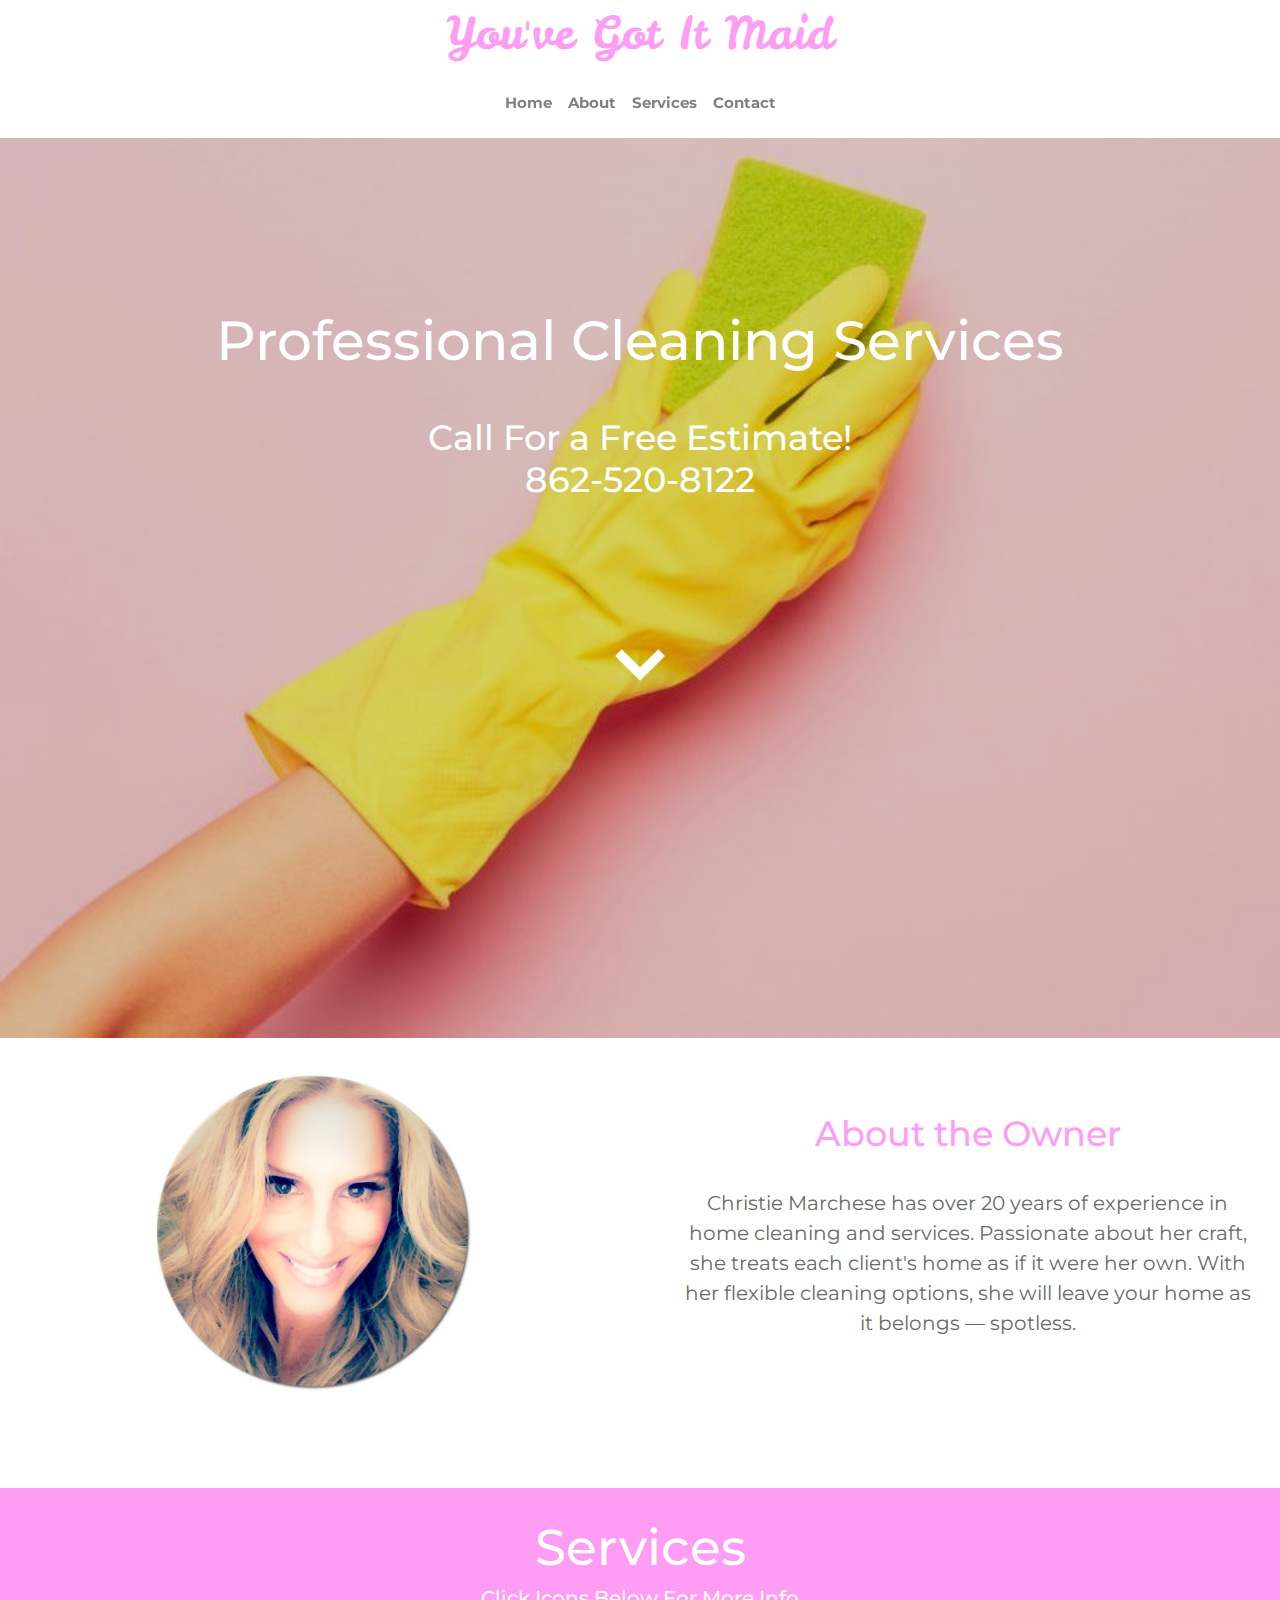
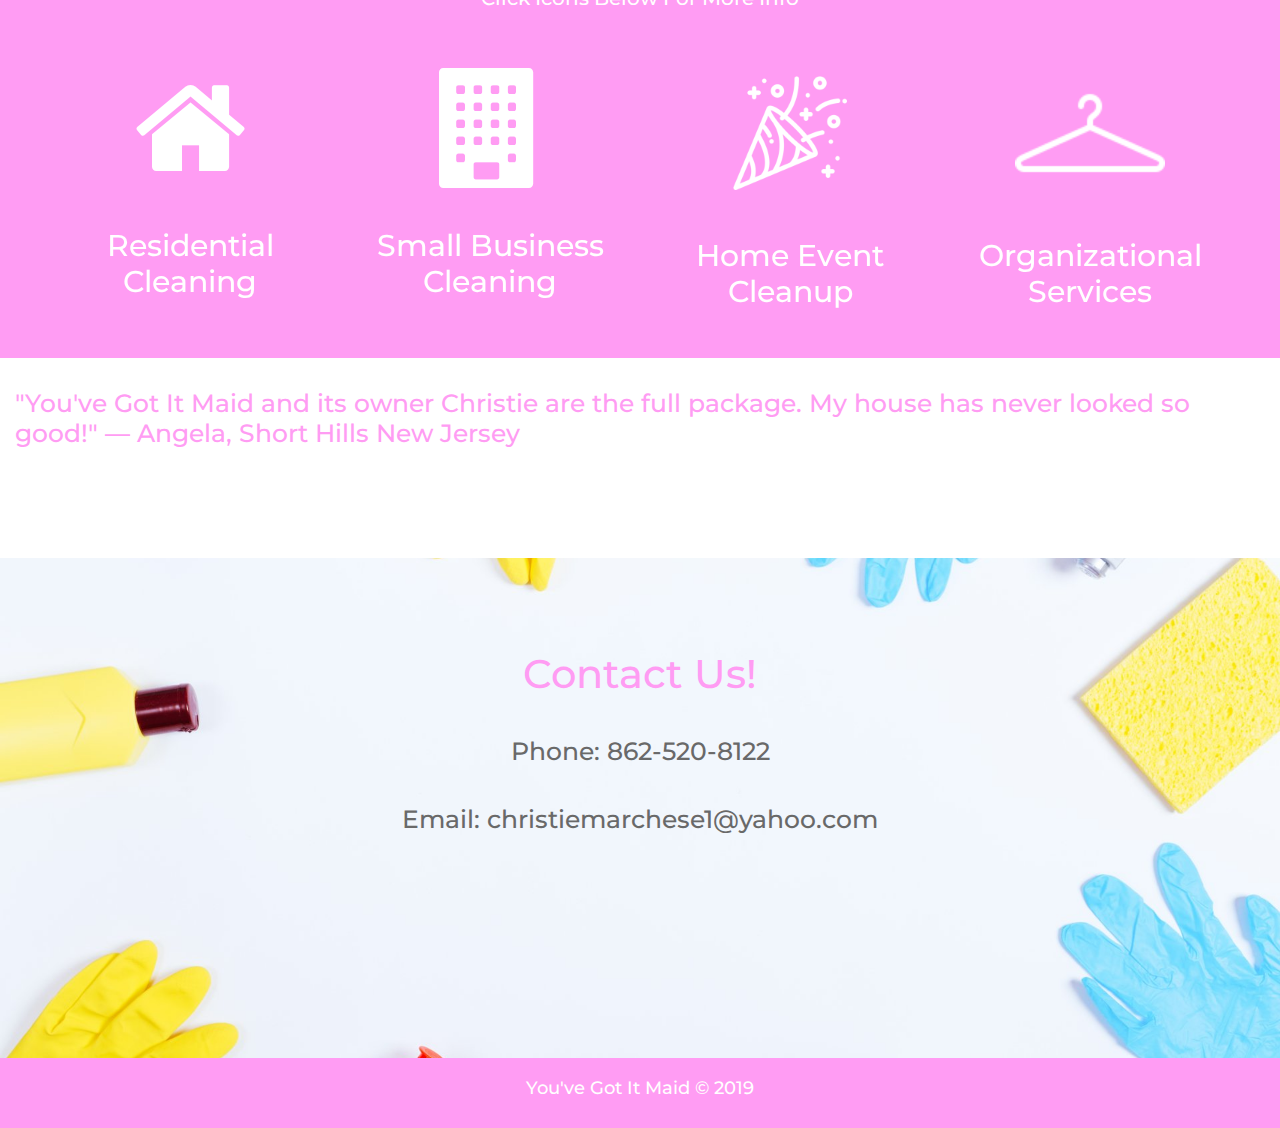
==== index.html @ 7c2bbb05 "Update index.html" ====
<!DOCTYPE html>
<html lang = "en">
<head>

  <meta charset = "utf-8">
  <meta http-equiv = "X-UA-Compatible" content = "IE=edge">
  <meta name="viewport" content="width=device-width, initial-scale=1">
  <meta name = "description" content = "You've Got It Maid">
  <meta name = "author" content = "Nick Marchese">

  <title> You've Got It Maid </title>

  <!--Bootstrap-->
  <link rel="stylesheet" href="https://maxcdn.bootstrapcdn.com/bootstrap/4.0.0/css/bootstrap.min.css" integrity="sha384-Gn5384xqQ1aoWXA+058RXPxPg6fy4IWvTNh0E263XmFcJlSAwiGgFAW/dAiS6JXm" crossorigin="anonymous">
  <script src="https://code.jquery.com/jquery-3.3.1.slim.min.js" integrity="sha384-q8i/X+965DzO0rT7abK41JStQIAqVgRVzpbzo5smXKp4YfRvH+8abtTE1Pi6jizo" crossorigin="anonymous"></script>
  <script src="https://cdnjs.cloudflare.com/ajax/libs/popper.js/1.14.7/umd/popper.min.js" integrity="sha384-UO2eT0CpHqdSJQ6hJty5KVphtPhzWj9WO1clHTMGa3JDZwrnQq4sF86dIHNDz0W1" crossorigin="anonymous"></script>
  <script src="https://stackpath.bootstrapcdn.com/bootstrap/4.3.1/js/bootstrap.min.js" integrity="sha384-JjSmVgyd0p3pXB1rRibZUAYoIIy6OrQ6VrjIEaFf/nJGzIxFDsf4x0xIM+B07jRM" crossorigin="anonymous"></script>

  <!--Site Style-->
  <link href = "style.css" rel = "stylesheet">

  <!--Font-->
  <link href="https://fonts.googleapis.com/css?family=Montserrat&display=swap" rel="stylesheet">
  <link href="https://fonts.googleapis.com/css?family=Leckerli+One&display=swap" rel="stylesheet">
  <link rel="stylesheet" href="https://cdnjs.cloudflare.com/ajax/libs/font-awesome/4.7.0/css/font-awesome.min.css">

</head>

<body>

<header>

<!--Logo-->

<div class="logo">
  <a class="logo" href="#">You've Got It Maid</a>
</div>

<!--Navbar-->
 <nav class = "navbar sticky-top navbar-expand-lg p-3 navbar navbar-light">
   <button class = "navbar-toggler ml-auto" type = "button" data-toggle = "collapse" data-target = "#navbarNavDropdown" aria-controls = "navbarNavDropdown" aria-expanded = "false" aria-label = "Toggle navigation">
     <span class = "navbar-toggler-icon"></span>
   </button>
   <div class = "collapse navbar-collapse" id = "navbarNavDropdown">
     <ul class = "nav navbar-nav text-nowrap mx-md-auto">
       <li class = "nav-item">
         <a class = "nav-link" href="#">Home</a>
       </li>
       <li class = "nav-item">
         <a class = "nav-link" href="#about">About</a>
       </li>
       <li class = "nav-item">
         <a class = "nav-link" href="#services">Services</a>
       </li>
       <li class = "nav-item">
         <a class = "nav-link" href="#contact">Contact</a>
       </li>
     </ul>
   </div>
 </nav>

</header>

<header class="container-fluid align-items-center justify-content-center">
  <div class="landing">
    <div class="row justify-content-center align-items-center">
      <h1> Professional Cleaning Services </h1>
    </div>
    <div class="row justify-content-center align-items-center">
      <h2> Call For a Free Estimate! <br> <a href = "tel:+1-862-520-8122">862-520-8122</a> </h2>
    </div>
    <div class="row justify-content-center align-items-center">
      <div class="arrow">
        <a href="#about">
        <img src="images/arrow.png" height="50px">
        </a>
      <div class="arrow">
    </div>
  </div>
</header>

<div class="container-fluid align-items-center justify-content-center">
  <div class="about" id="about">
    <div class="row">
      <div class="col-md-6 col-xs-12 text-center">
          <img src="images/bio.jpg" height="325px">
      </div>
      <div class="col-md-6 col-xs-12 text-center">
        <h1> About the Owner </h1>
        <p> Christie Marchese has over 20 years of experience in home cleaning and services.
          Passionate about her craft, she treats each client's home as if it were her own. With her
          flexible cleaning options, she will leave your home as it belongs — spotless. </p>
    </div>
  </div>
</div>

<div class="container-fluid">
  <div class="services" id="services">
    <div class="row justify-content-center align-items-center">
      <h1> Services </h1>
    </div>
    <div class="row justify-content-center align-items-center">
      <h2> Click Icons Below For More Info </h2>
    </div>

    <div class="row justify-content-center align-items-center">

      <div class="flip-card">
        <div class="flip-card-inner">
          <div class="flip-card-front">
            <i class="fa fa-home"></i>
            <h1>Residential Cleaning</h1>
          </div>
          <div class="flip-card-back">
            <h1>Custom Cleaning For Your Home</h1>
            <p>Thorough deep cleaning of all rooms including kitchen and bathroom.
              Services offered weekly or bi-weekly.</p>
          </div>
        </div>
      </div>

      <div class="flip-card">
        <div class="flip-card-inner">
          <div class="flip-card-front">
            <i class="fa fa-building"></i>
            <h1>Small Business Cleaning</h1>
          </div>
          <div class="flip-card-back">
            <h1>Custom Cleaning For Your Small Business</h1>
            <p>Small businesses include retail stores, salons, and spas. Services provided based on necessity.</p>
          </div>
        </div>
      </div>


      <div class="flip-card">
        <div class="flip-card-inner">
          <div class="flip-card-front">
            <img src="images/party.png" height="150px">
            <h1>Home Event Cleanup</h1>
          </div>
          <div class="flip-card-back">
            <h1>On Demand Cleanup for Your Private Events</h1>
            <p>Will clean homes after special occasions or holidays.</p>
          </div>
        </div>
      </div>

      <div class="flip-card">
        <div class="flip-card-inner">
          <div class="flip-card-front">
            <img src="images/hanger.png" height="150px">
            <h1>Organizational Services</h1>
          </div>
          <div class="flip-card-back">
            <h1>Custom Organization for Your Home</h1>
            <p>Cleanouts and organization of closets, pantries, linen closets, playrooms and more.</p>
          </div>
        </div>
      </div>

  </div>
</div>

<div class="container-fluid">
  <div class="testimonials">
    <div class="row align-items-center justify-content-center">
      <h3> "You've Got It Maid and its owner Christie are the full package. My house has never looked so good!"⁠ ⁠— Angela, Short Hills New Jersey </h3>
    </div>
  </div>
</div>

<div class="container-fluid">
  <div class="contact" id="contact">

    <div class="row align-items-center justify-content-center">
      <h1>Contact Us!</h1>
    </div>

    <div class="row align-items-center justify-content-center">
      <h2>Phone: <a href = "tel:+1-862-520-8122">862-520-8122</a> </h2>
    </div>

    <div class="row align-items-center justify-content-center">
      <h2>Email: <a href = "mailto:christiemarchese1@yahoo.com">christiemarchese1@yahoo.com</a> </h2>
    </div>

  </div>
</div>



<div class="container-fluid">
  <div class="footer">
    <div class="row align-items-center justify-content-center">
      <h3>You've Got It Maid © 2019</h3>
    </div>
  </div>
</div>


</body>
---- style.css ----
html, body
{
  width: 100%;
  overflow-x: hidden;
  scroll-behavior: smooth;
  font-family: 'Montserrat', sans-serif;
}

.container-fluid{
  padding: 0;
}

a{
  color: inherit;
}

.logo{
  text-align: center;
}

.logo a{
  font-family: 'Leckerli One', cursive;
  font-size: 45px;
  padding-top: 10px;
  color: #ff9cf3;
  text-decoration: none;
}

.nav-link{
  font-size: 15px;
  font-weight: bold;
  color: #696969;
}

.landing{
  background-image: url(images/landing.jpg);
  height: 100vh;
  background-size: cover;
  background-repeat: no-repeat;
}

.landing h1{
  font-family: 'Montserrat', sans-serif;
  color: white;
  font-size: 55px;
  margin-top: 13%;
  text-align: center;
}

.landing h2{
  color: white;
  font-size: 35px;
  text-align: center;
  margin-top: 35px;
}

.arrow{
  margin-top: 10%;
}

.about{
  height: 450px;
}

.about img{
  margin-top: 5%;
}

.about h1{
  margin-top: 12%;
  font-size: 35px;
  color: #ff9cf3;
}

.about p{
  font-size: 20px;
  padding: 25px;
  color: #696969;
}

.services{
  height: 470px;
  background-color: #ff9cf3;
}

.services h1{
  color: white;
  margin-top: 30px;
  font-size: 50px;
}

.services h2{
  font-size: 20px;
  color: white;
}

.services i{
  color: white;
  font-size: 120px;
  padding: 10px;
}

.building i{
  font-size: 125px;
}

.flip-card {
  background-color: transparent;
  width: 300px;
  height: 300px;
  perspective: 1000px;
  margin-top: 30px;
  padding: 10px;
}

.flip-card h1{
  font-size: 30px;
}

.flip-card-inner {
  position: relative;
  width: 100%;
  height: 100%;
  text-align: center;
  transition: transform 0.6s;
  transform-style: preserve-3d;
}

.flip-card:hover .flip-card-inner {
  transform: rotateY(180deg);
}

.flip-card-front, .flip-card-back {
  position: absolute;
  width: 100%;
  height: 100%;
  -webkit-backface-visibility: hidden;
}

.flip-card-front {
  background-color: none;
  color: white;
}

.flip-card-back {
  background-color: white;
  color: #ff9cf3;
  transform: rotateY(180deg);
}

.flip-card-back h1{
  font-size: 25px;
  color: #ff9cf3;
  padding: 5px;
}

.flip-card-back p{
  font-size: 20px;
  color: #696969;
  padding: 5px;
}

.testimonials{
  height: 200px;
  padding: 30px;
}

.testimonials h3{
  color: #ff9cf3;
  font-size: 25px;
}

.contact{
  height: 500px;
  background-image: url(images/contact.jpg);
  background-size: cover;
  background-repeat: no-repeat;
  background-position: center, center;
}

.contact h1{
  margin-top: 7%;
  color: #ff9cf3;
}

.contact h2{
  font-size: 25px;
  color: #696969;
  margin-top: 30px;
  text-align: center;
}

.footer{
  height: 70px;
  background-color: #ff9cf3;
}

.footer h3{
  font-size: 18px;
  text-align: center;
  color: white;
  margin-top: 20px;
}

@media only screen and (max-width:570px){

  html, body {
    width: 100%;
    overflow-x: hidden;
  }

  .logo{
    height: 80px;
  }

  .logo a{
    font-size: 40px;
    padding: 5px;
  }

  .navbar{
    padding: 0;
  }

  .landing{
    width: 100vw;
    height: 300px;
    background-size: cover;
    background-position: center, center;
  }

  .landing h1{
    margin-top: 60px;
    font-size: 25px;
  }

  .landing h2{
    font-size: 20px;
    margin-top: 40px;
  }

  .landing img{
    display: none;
  }

  .about h1{
    font-size: 30px;
    margin-top: 30px;
  }

  .about p{
    font-size: 15px;
    padding: 15px;
  }

  .about img{
    height: 150px;
  }

  .services{
    height: 1300px;
  }

  .services h1{
    font-size: 32px;
  }
  
  .services h2{
    display: none;
  }

  .flip-card h1{
    font-size: 30px;
  }

  .services h3{
    font-size: 15px;
  }

  .services i{
    font-size: 60px;
  }

  .flip-card img{
    height: 100px;
  }

  .flip-card{
    height: 250px;
  }

  .flip-card-back h1{
    font-size: 22px;
    color: #ff9cf3;
    padding: 5px;
  }

  .flip-card-back p{
    font-size: 15px;
    color: #696969;
    padding: 5px;
  }

  .testimonials{
    height: 335px;
  }
  
  .testimonials h3{
    font-size: 20px;
  }

  blockquote h3:before {
  font-size: 100px;
  }

  .contact h1{
    margin-top: 30%;
    color: #ff9cf3;
    font-size: 32px;
  }
  
  .contact h2{
    font-size: 17px;
  }
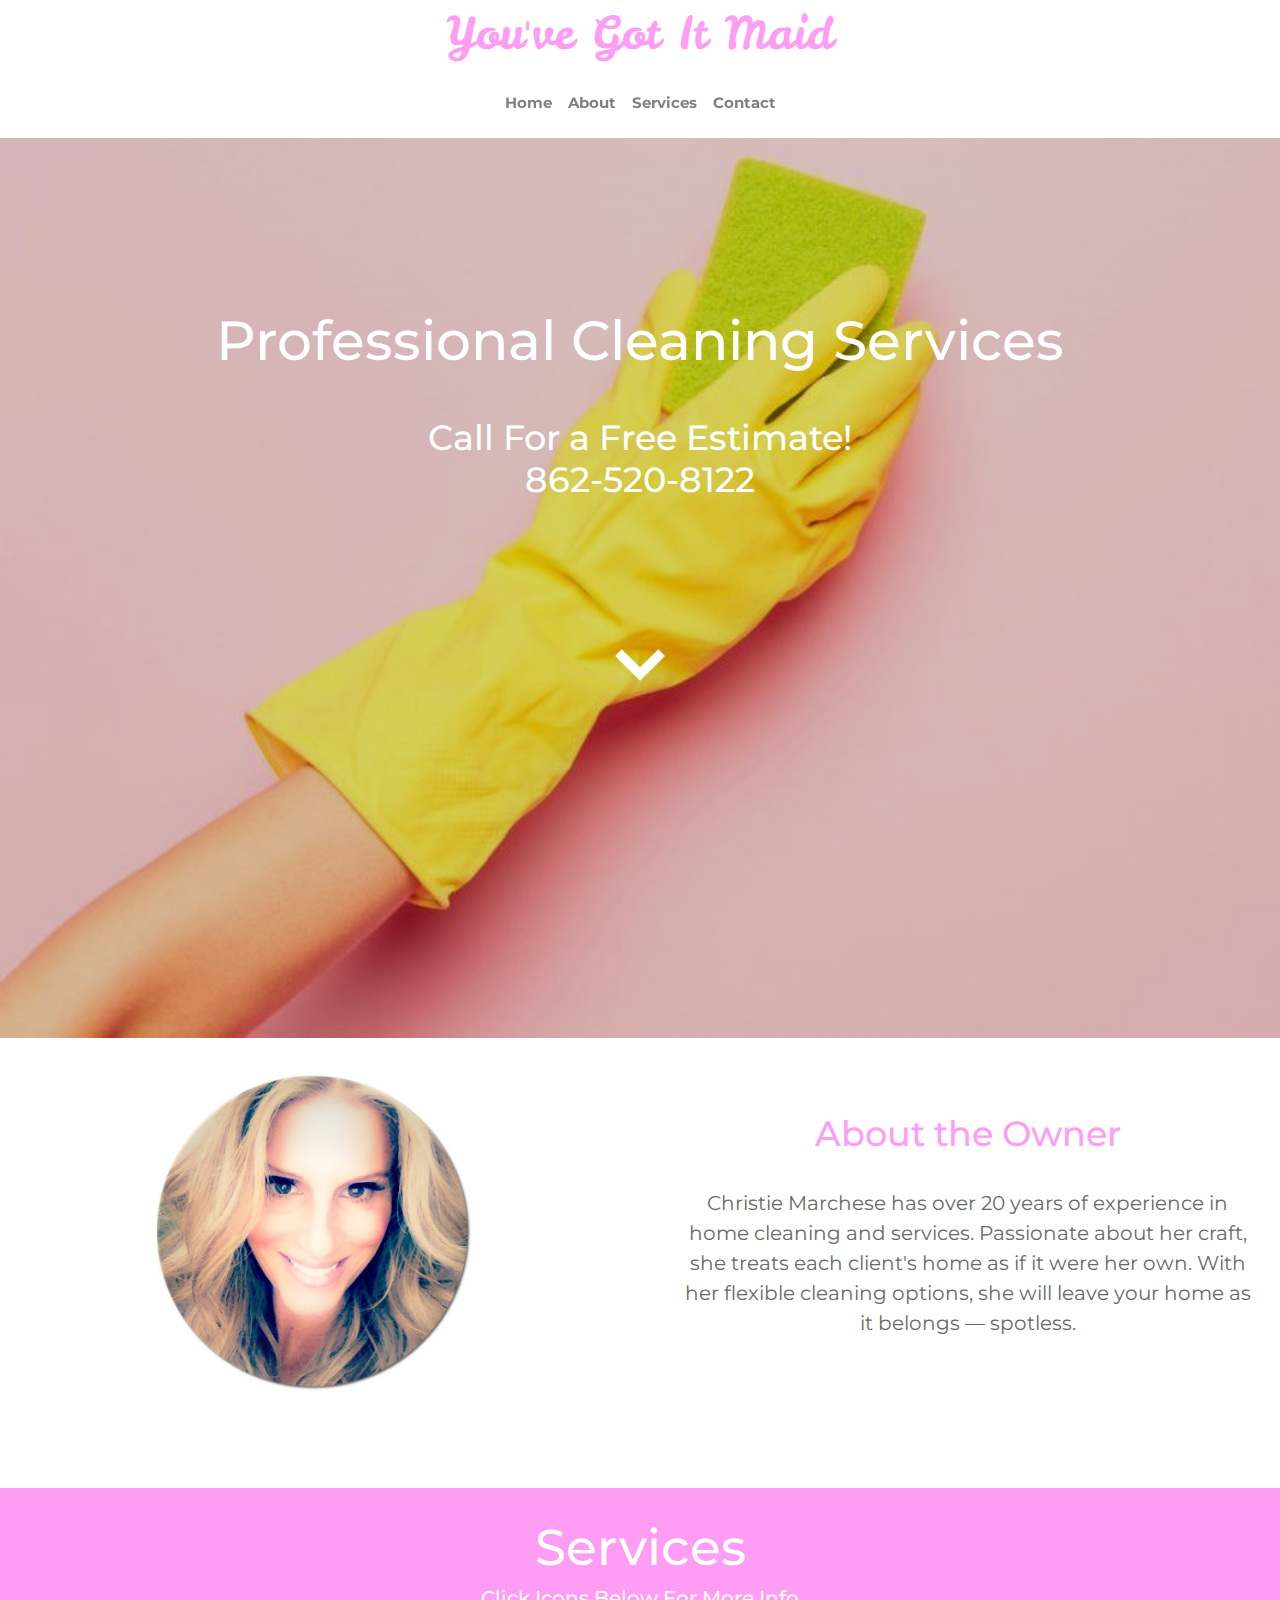
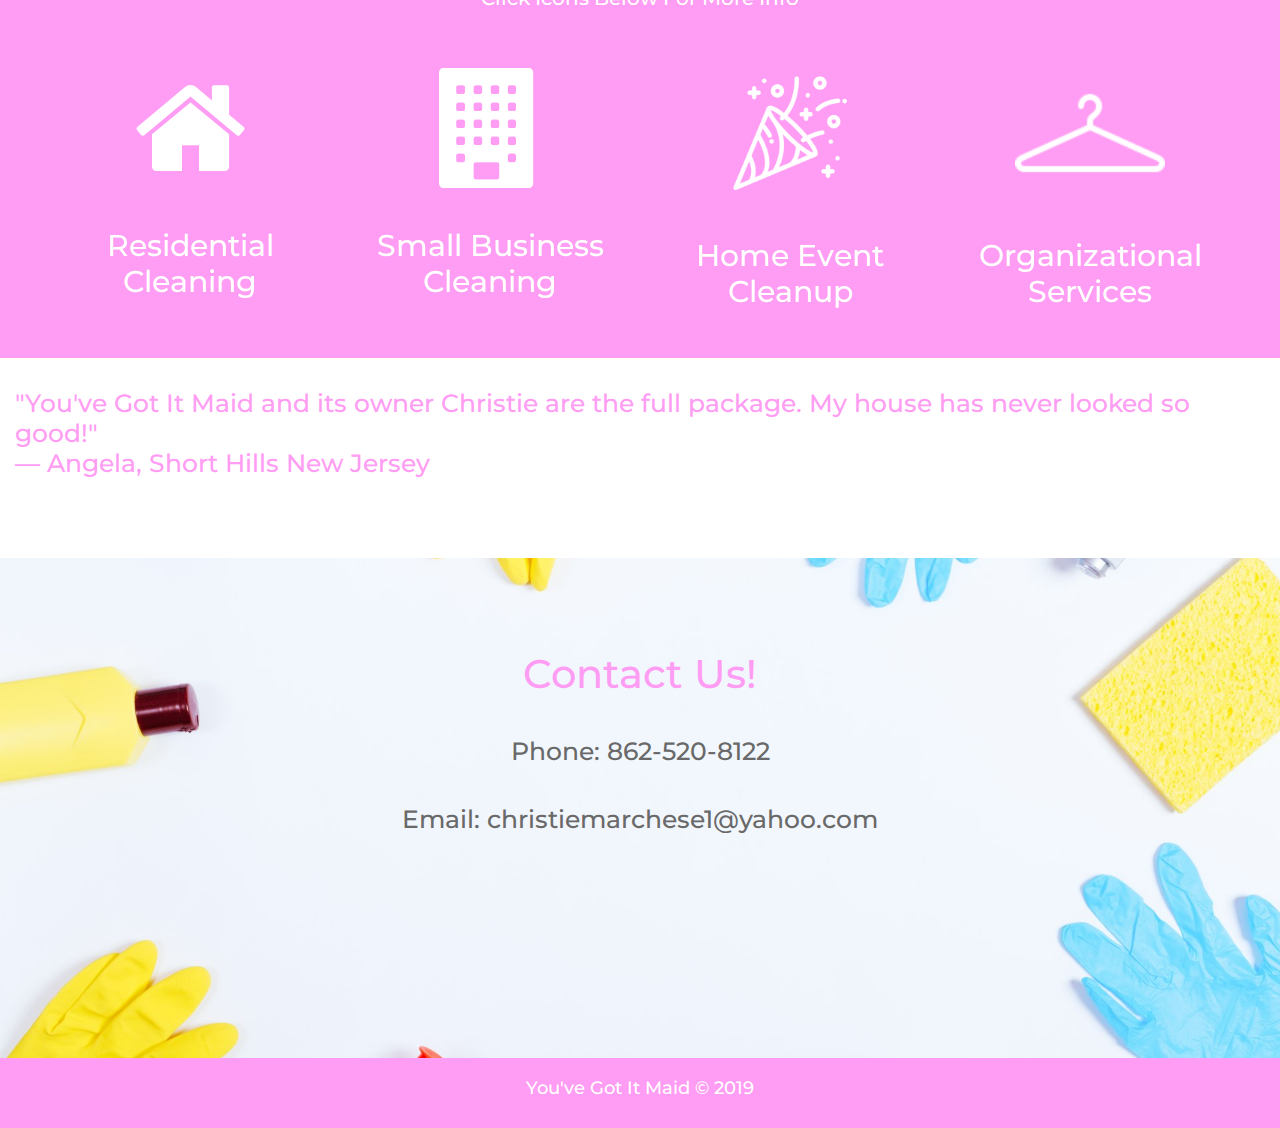
==== commit b09b82f1: "Update index.html" ====
--- a/index.html
+++ b/index.html
@@ -165,7 +165,7 @@
 <div class="container-fluid">
   <div class="testimonials">
     <div class="row align-items-center justify-content-center">
-      <h3> "You've Got It Maid and its owner Christie are the full package. My house has never looked so good!"⁠ ⁠— Angela, Short Hills New Jersey </h3>
+      <h3> "You've Got It Maid and its owner Christie are the full package. My house has never looked so good!"⁠ <br> ⁠— Angela, Short Hills New Jersey </h3>
     </div>
   </div>
 </div>
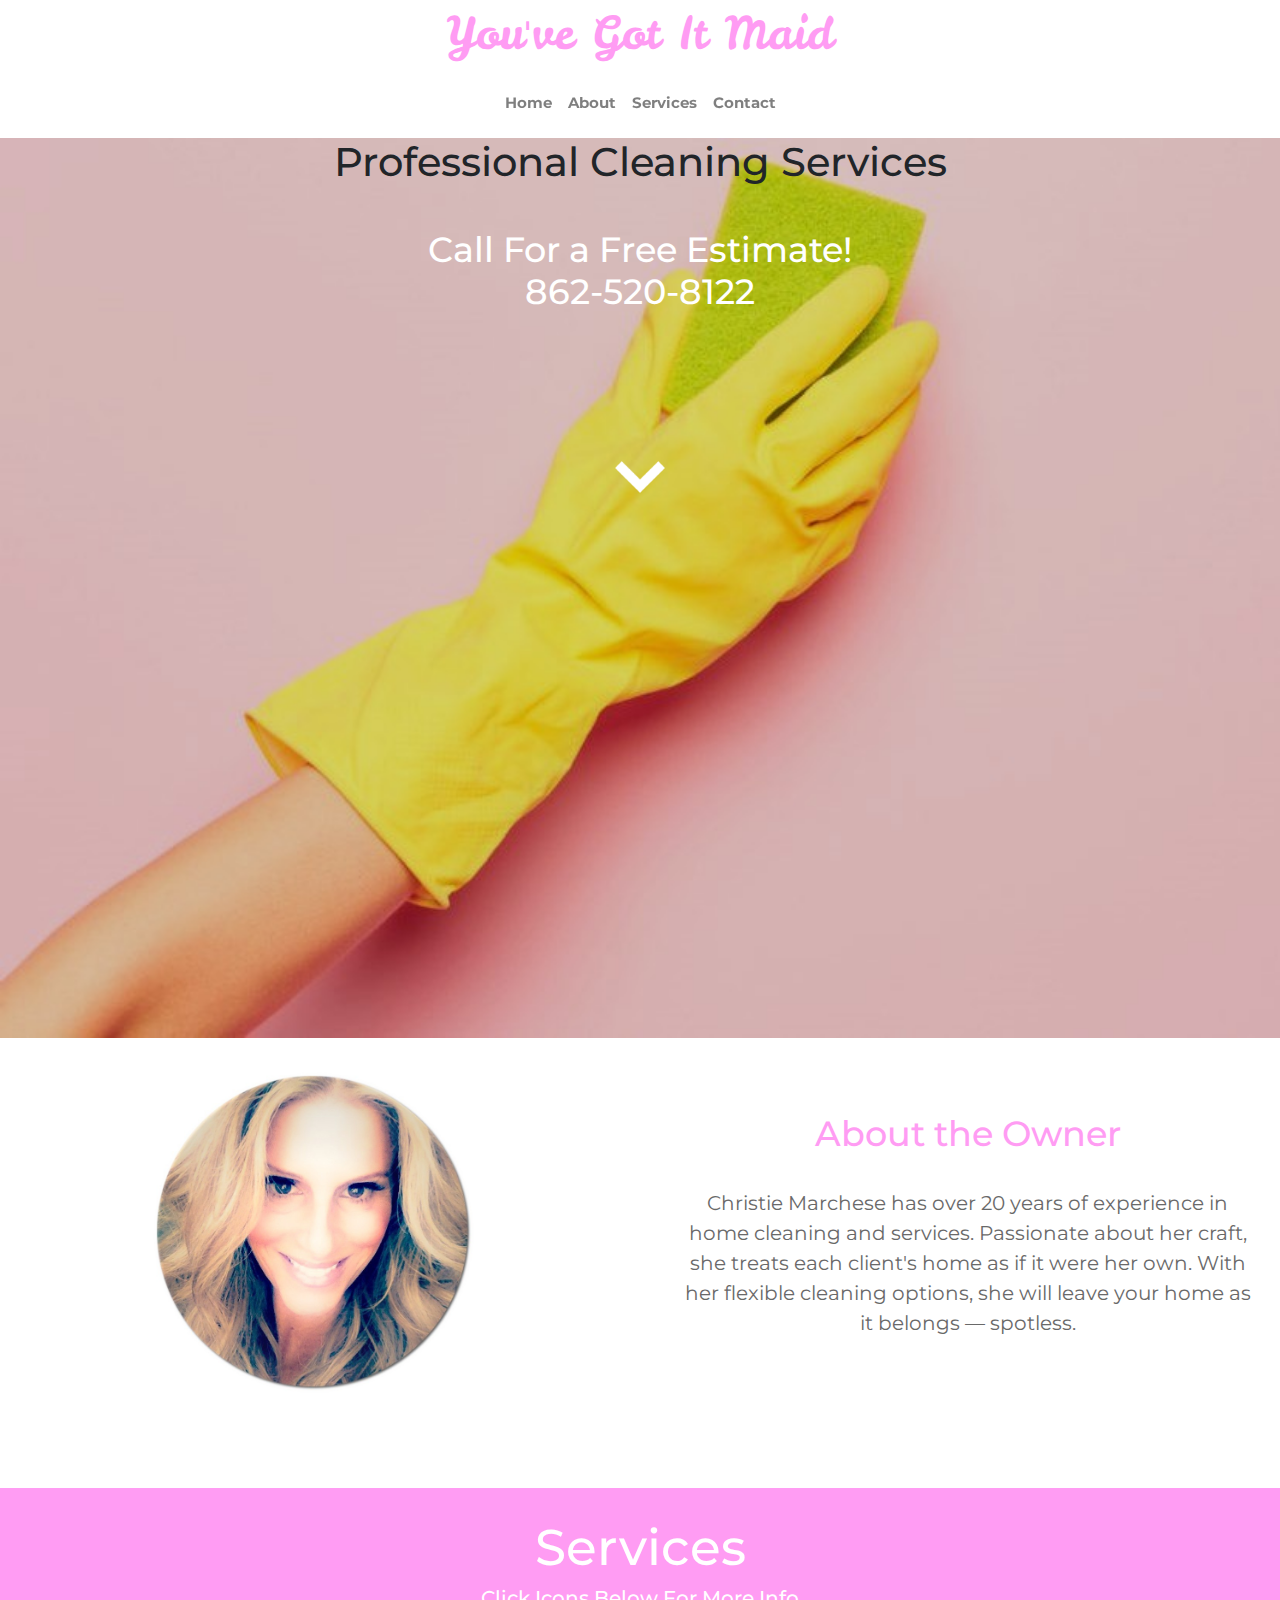
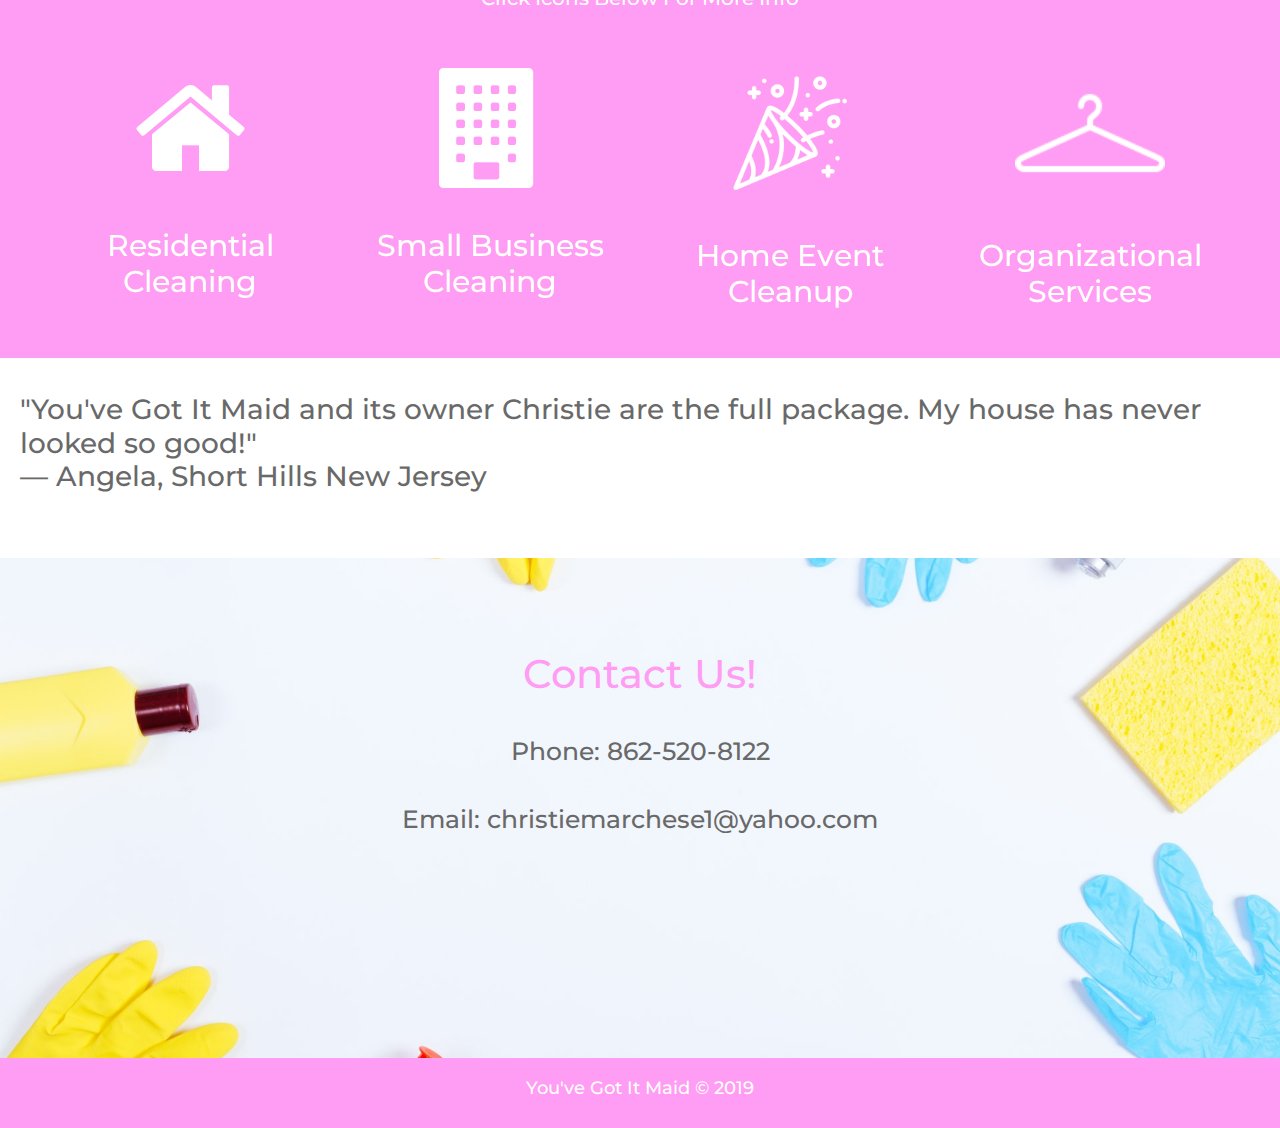
==== commit eab4d8ca: "Update index.html" ====
--- a/index.html
+++ b/index.html
@@ -200,3 +200,4 @@
 
 
 </body>
+</html>
--- a/style.css
+++ b/style.css
@@ -37,6 +37,8 @@
   height: 100vh;
   background-size: cover;
   background-repeat: no-repeat;
+}
+
 }
 
 .landing h1{
@@ -162,12 +164,11 @@
 
 .testimonials{
   height: 200px;
-  padding: 30px;
+  padding: 35px;
 }
 
 .testimonials h3{
-  color: #ff9cf3;
-  font-size: 25px;
+  color: #696969;
 }
 
 .contact{
@@ -232,6 +233,7 @@
   .landing h1{
     margin-top: 60px;
     font-size: 25px;
+    color: white;
   }
 
   .landing h2{
@@ -302,7 +304,7 @@
   }
 
   .testimonials{
-    height: 335px;
+    height: 150px;
   }
   
   .testimonials h3{
@@ -322,3 +324,5 @@
   .contact h2{
     font-size: 17px;
   }
+  
+}
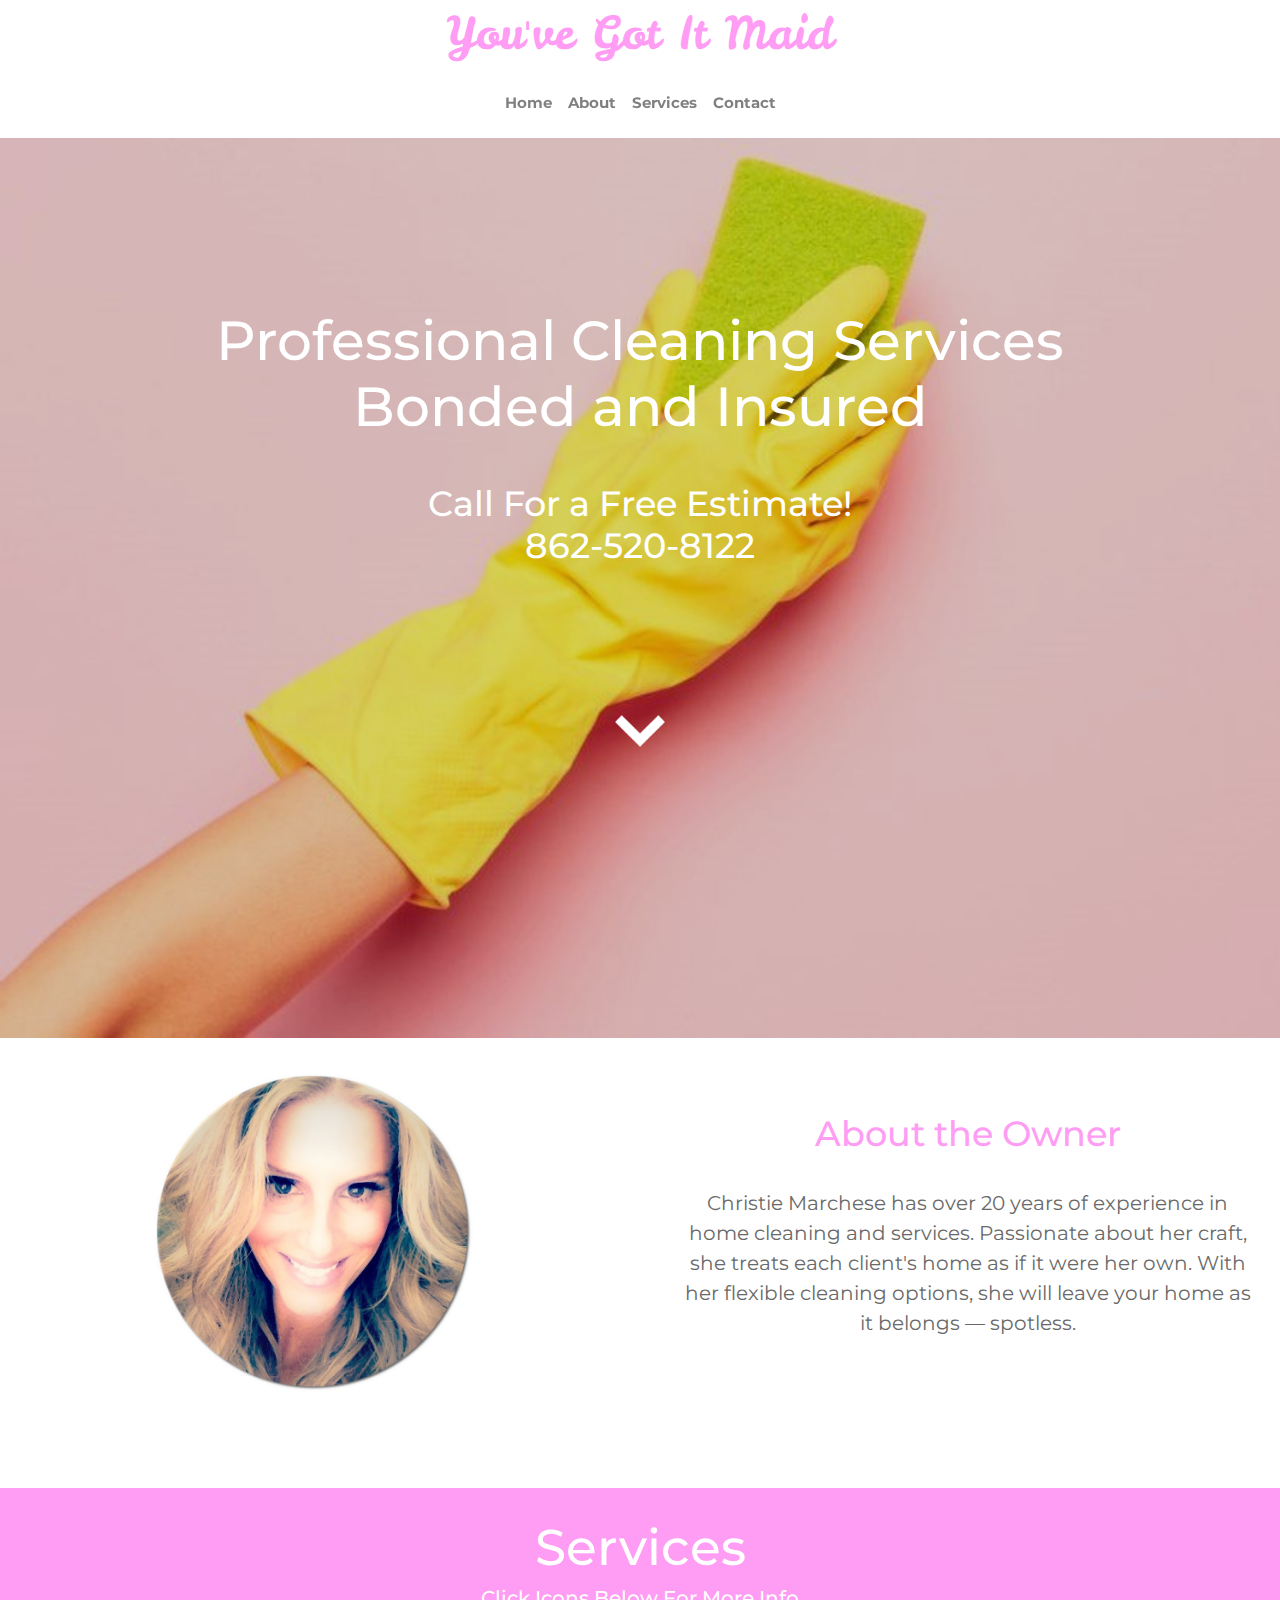
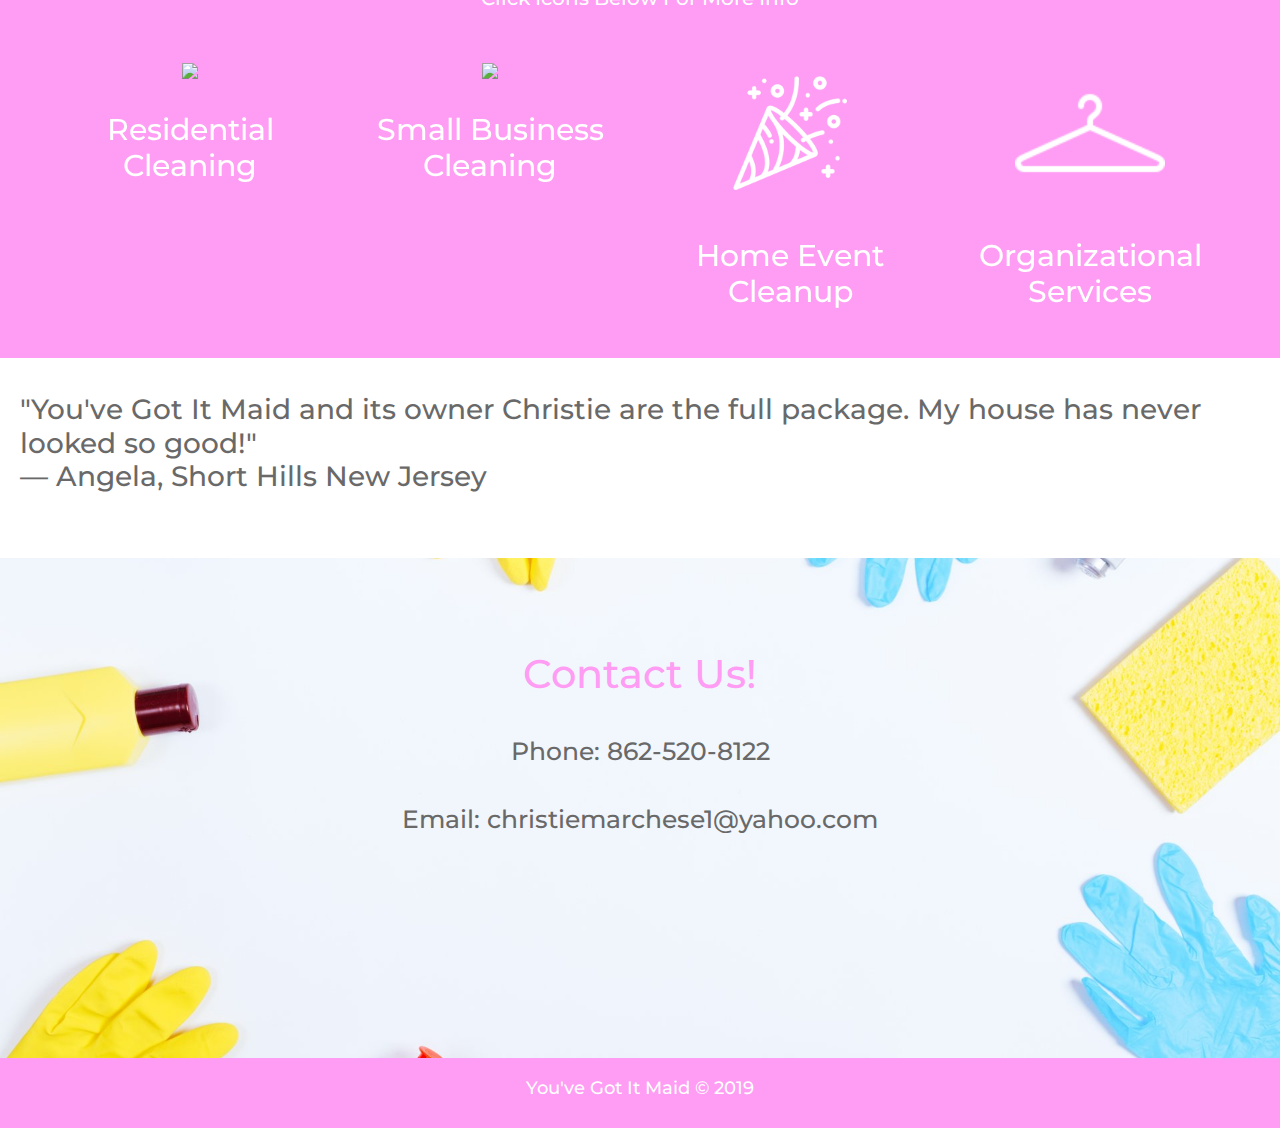
==== commit a40ffbfb: "Update index.html" ====
--- a/index.html
+++ b/index.html
@@ -64,7 +64,7 @@
 <header class="container-fluid align-items-center justify-content-center">
   <div class="landing">
     <div class="row justify-content-center align-items-center">
-      <h1> Professional Cleaning Services </h1>
+      <h1> Professional Cleaning Services <br> Bonded and Insured</h1>
     </div>
     <div class="row justify-content-center align-items-center">
       <h2> Call For a Free Estimate! <br> <a href = "tel:+1-862-520-8122">862-520-8122</a> </h2>
@@ -108,7 +108,7 @@
       <div class="flip-card">
         <div class="flip-card-inner">
           <div class="flip-card-front">
-            <i class="fa fa-home"></i>
+            <img src="images/house.png" height="140px">
             <h1>Residential Cleaning</h1>
           </div>
           <div class="flip-card-back">
@@ -122,7 +122,7 @@
       <div class="flip-card">
         <div class="flip-card-inner">
           <div class="flip-card-front">
-            <i class="fa fa-building"></i>
+            <img src="images/building.png" height="143px">
             <h1>Small Business Cleaning</h1>
           </div>
           <div class="flip-card-back">
--- a/style.css
+++ b/style.css
@@ -37,8 +37,6 @@
   height: 100vh;
   background-size: cover;
   background-repeat: no-repeat;
-}
-
 }
 
 .landing h1{
@@ -136,7 +134,6 @@
   position: absolute;
   width: 100%;
   height: 100%;
-  -webkit-backface-visibility: hidden;
 }
 
 .flip-card-front {
@@ -148,6 +145,7 @@
   background-color: white;
   color: #ff9cf3;
   transform: rotateY(180deg);
+  -webkit-backface-visibility: hidden;
 }
 
 .flip-card-back h1{
@@ -231,9 +229,11 @@
   }
 
   .landing h1{
-    margin-top: 60px;
+    margin-top: 55px;
     font-size: 25px;
     color: white;
+    padding: 20px;
+    text-align: center;
   }
 
   .landing h2{
@@ -266,7 +266,7 @@
   .services h1{
     font-size: 32px;
   }
-  
+
   .services h2{
     display: none;
   }
@@ -304,15 +304,11 @@
   }
 
   .testimonials{
-    height: 150px;
-  }
-  
+    height: 200px;
+  }
+
   .testimonials h3{
     font-size: 20px;
-  }
-
-  blockquote h3:before {
-  font-size: 100px;
   }
 
   .contact h1{
@@ -320,9 +316,9 @@
     color: #ff9cf3;
     font-size: 32px;
   }
-  
+
   .contact h2{
     font-size: 17px;
   }
-  
-}
+
+}
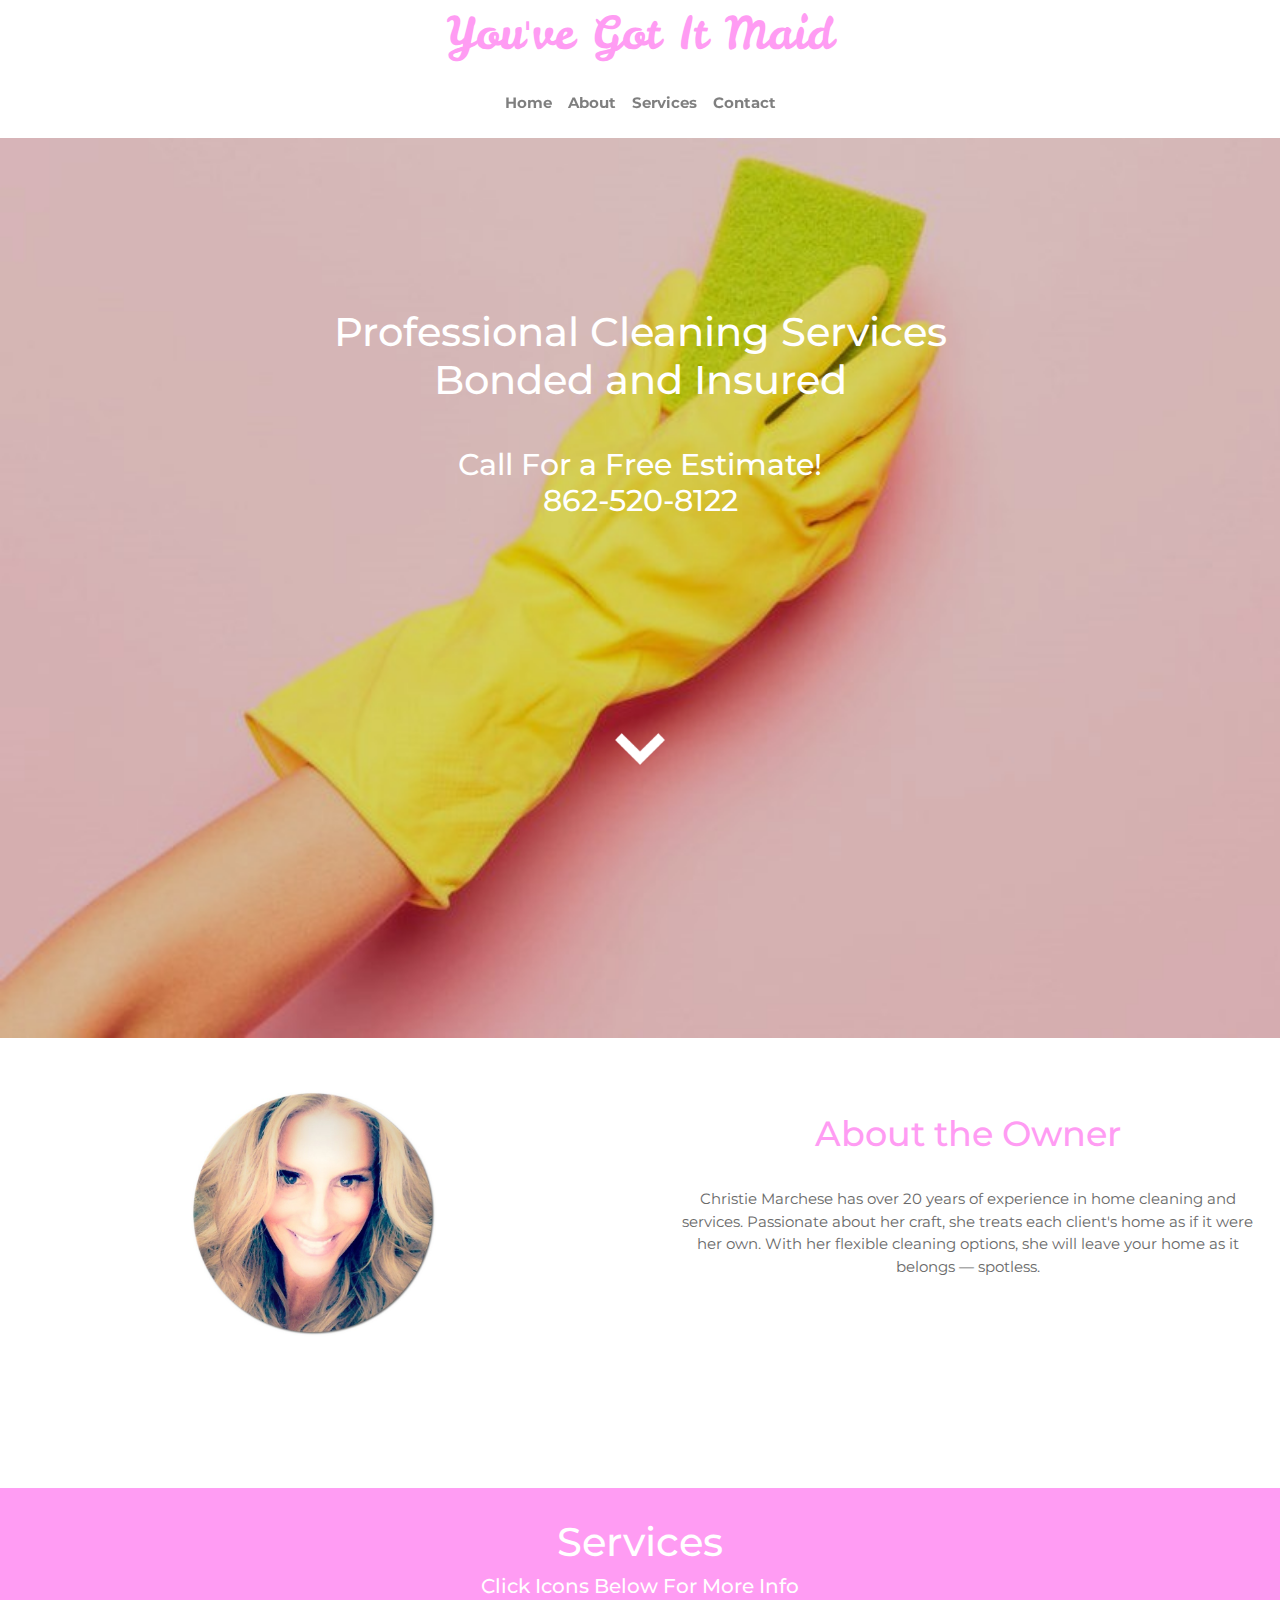
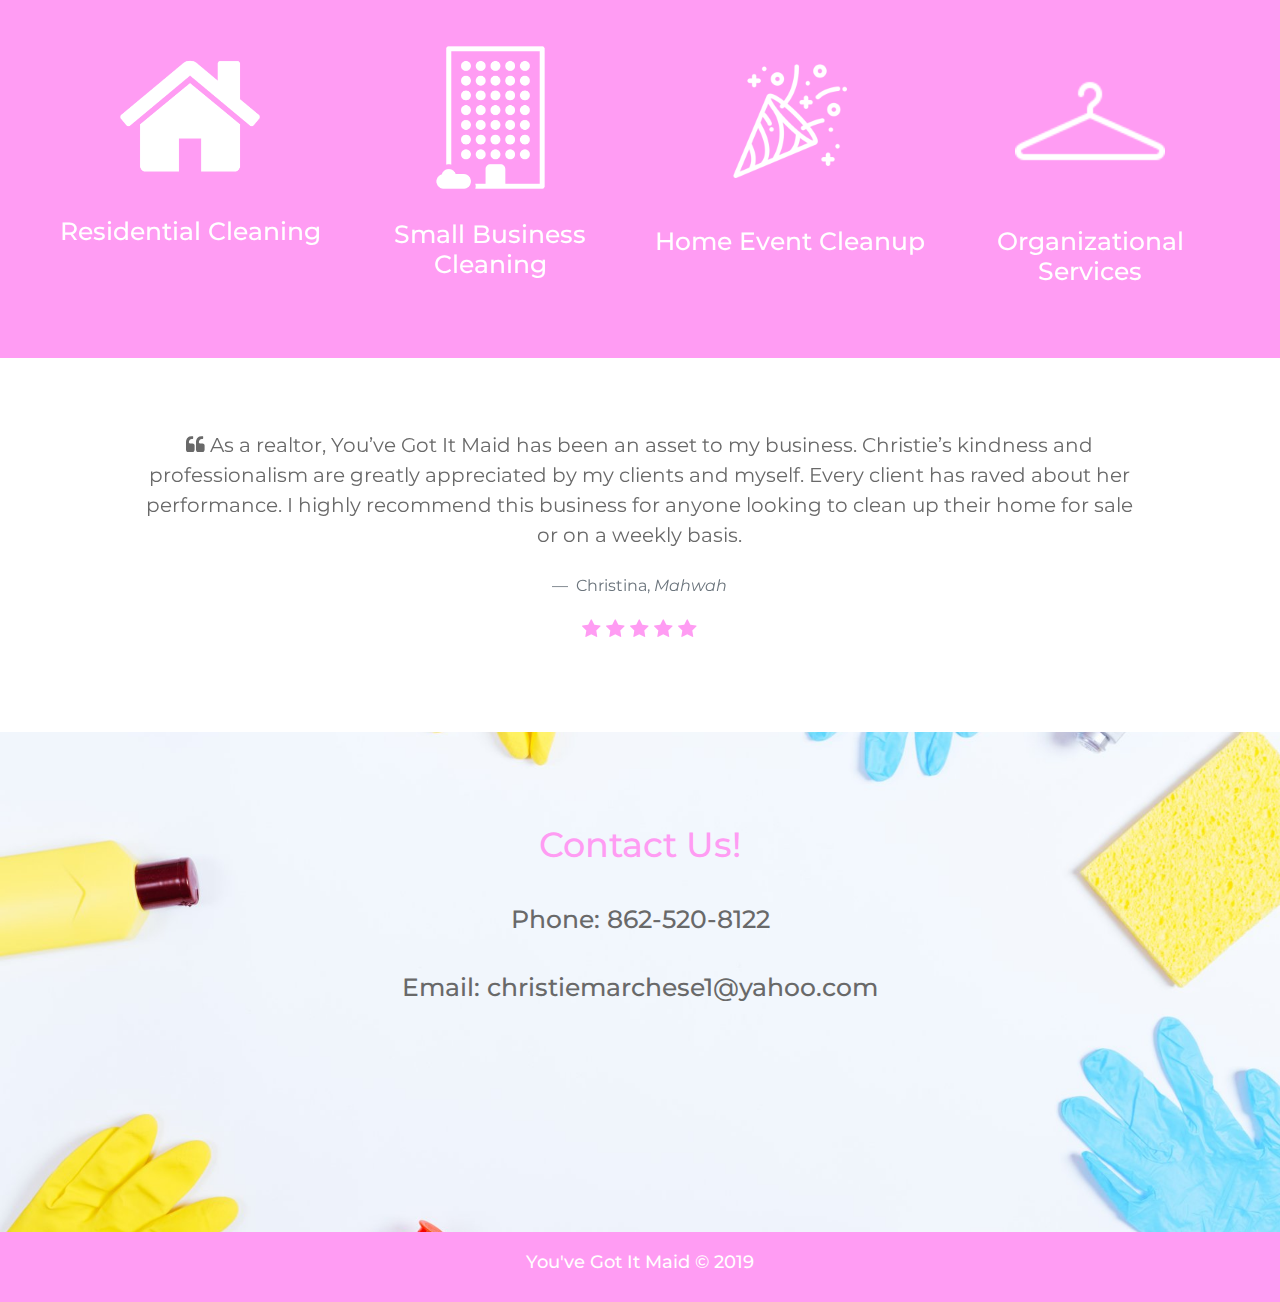
==== commit 33b6bf67: "Update index.html" ====
--- a/index.html
+++ b/index.html
@@ -15,6 +15,7 @@
   <script src="https://code.jquery.com/jquery-3.3.1.slim.min.js" integrity="sha384-q8i/X+965DzO0rT7abK41JStQIAqVgRVzpbzo5smXKp4YfRvH+8abtTE1Pi6jizo" crossorigin="anonymous"></script>
   <script src="https://cdnjs.cloudflare.com/ajax/libs/popper.js/1.14.7/umd/popper.min.js" integrity="sha384-UO2eT0CpHqdSJQ6hJty5KVphtPhzWj9WO1clHTMGa3JDZwrnQq4sF86dIHNDz0W1" crossorigin="anonymous"></script>
   <script src="https://stackpath.bootstrapcdn.com/bootstrap/4.3.1/js/bootstrap.min.js" integrity="sha384-JjSmVgyd0p3pXB1rRibZUAYoIIy6OrQ6VrjIEaFf/nJGzIxFDsf4x0xIM+B07jRM" crossorigin="anonymous"></script>
+  <script type="text/javascript" src="https://ajax.googleapis.com/ajax/libs/jquery/3.3.1/jquery.min.js"></script>
 
   <!--Site Style-->
   <link href = "style.css" rel = "stylesheet">
@@ -163,11 +164,65 @@
 </div>
 
 <div class="container-fluid">
-  <div class="testimonials">
-    <div class="row align-items-center justify-content-center">
-      <h3> "You've Got It Maid and its owner Christie are the full package. My house has never looked so good!"⁠ <br> ⁠— Angela, Short Hills New Jersey </h3>
-    </div>
-  </div>
+<div class="col-lg-10 offset-lg-1 pt-5 pb-5 bg-white">
+  <div id="client-testimonial-carousel" class="carousel slide" data-ride="carousel">
+    <div class="carousel-inner" role="listbox">
+      <div class="carousel-item active text-center p-4">
+        <blockquote class="blockquote text-center" style="color:#696969;">
+          <p class="mb-2"><i class="fa fa-quote-left"></i> As a realtor, You’ve Got It Maid has been an asset to my business. Christie’s kindness and professionalism are greatly appreciated by my clients and myself. Every client has raved about her performance. I highly recommend this business for anyone looking to clean up their home for sale or on a weekly basis.
+          </p>
+          <footer class="blockquote-footer p-3"> Christina, <cite title="Source Title"> Mahwah </cite></footer>
+          <!-- Client review stars -->
+          <!-- "fas fa-star" for a full star, "far fa-star" for an empty star, "far fa-star-half-alt" for a half star. -->
+          <p class="client-review-stars" style="color:#ff9cf3;">
+            <i class="fa fa-star"></i>
+            <i class="fa fa-star"></i>
+            <i class="fa fa-star"></i>
+            <i class="fa fa-star"></i>
+            <i class="fa fa-star"></i>
+          </p>
+        </blockquote>
+      </div>
+      <div class="carousel-item text-center p-3">
+        <blockquote class="blockquote text-center" style="color:#696969;">
+          <p class="mb-2"><i class="fa fa-quote-left"></i> Excellent service! I highly recommend. Great customer service - Christie knows how to make a room organized again! So happy we found her!!
+          </p>
+          <footer class="blockquote-footer p-3"> Chelsea, <cite title="Source Title"> Ridgewood </cite></footer>
+          <!-- Client review stars -->
+          <!-- "fas fa-star" for a full star, "far fa-star" for an empty star, "far fa-star-half-alt" for a half star. -->
+          <p class="client-review-stars" style="color:#ff9cf3;">
+            <i class="fa fa-star"></i>
+            <i class="fa fa-star"></i>
+            <i class="fa fa-star"></i>
+            <i class="fa fa-star"></i>
+            <i class="fa fa-star"></i>
+          </p>
+        </blockquote>
+      </div>
+      <div class="carousel-item text-center p-4">
+        <blockquote class="blockquote text-center" style="color:#696969;">
+          <p class="mb-2"><i class="fa fa-quote-left"></i> Christie did an amazing job. Very detailed, and she organizes too! Great personality and easy to work with!
+          </p>
+          <footer class="blockquote-footer p-3"> Ben, <cite title="Source Title"> Highland Lakes </cite></footer>
+          <!-- Client review stars -->
+          <!-- "fas fa-star" for a full star, "far fa-star" for an empty star, "far fa-star-half-alt" for a half star. -->
+          <p class="client-review-stars" style="color:#ff9cf3;">
+            <i class="fa fa-star"></i>
+            <i class="fa fa-star"></i>
+            <i class="fa fa-star"></i>
+            <i class="fa fa-star"></i>
+            <i class="fa fa-star"></i>
+          </p>
+        </blockquote>
+      </div>
+    </div>
+    <ol class="carousel-indicators">
+      <li data-target="#client-testimonial-carousel" data-slide-to="0" class="active"></li>
+      <li data-target="#client-testimonial-carousel" data-slide-to="1"></li>
+      <li data-target="#client-testimonial-carousel" data-slide-to="2"></li>
+    </ol>
+  </div>
+</div>
 </div>
 
 <div class="container-fluid">
--- a/style.css
+++ b/style.css
@@ -42,20 +42,20 @@
 .landing h1{
   font-family: 'Montserrat', sans-serif;
   color: white;
-  font-size: 55px;
+  font-size: 40px;
   margin-top: 13%;
   text-align: center;
 }
 
 .landing h2{
   color: white;
-  font-size: 35px;
+  font-size: 30px;
   text-align: center;
   margin-top: 35px;
 }
 
 .arrow{
-  margin-top: 10%;
+  margin-top: 15%;
 }
 
 .about{
@@ -63,7 +63,8 @@
 }
 
 .about img{
-  margin-top: 5%;
+  margin-top: 50px;
+  height: 250px;
 }
 
 .about h1{
@@ -73,7 +74,7 @@
 }
 
 .about p{
-  font-size: 20px;
+  font-size: 15px;
   padding: 25px;
   color: #696969;
 }
@@ -86,7 +87,7 @@
 .services h1{
   color: white;
   margin-top: 30px;
-  font-size: 50px;
+  font-size: 40px;
 }
 
 .services h2{
@@ -96,12 +97,12 @@
 
 .services i{
   color: white;
-  font-size: 120px;
-  padding: 10px;
+  font-size: 50px;
+  padding: 0px;
 }
 
 .building i{
-  font-size: 125px;
+  font-size: 70px;
 }
 
 .flip-card {
@@ -114,7 +115,7 @@
 }
 
 .flip-card h1{
-  font-size: 30px;
+  font-size: 25px;
 }
 
 .flip-card-inner {
@@ -134,6 +135,7 @@
   position: absolute;
   width: 100%;
   height: 100%;
+  -webkit-backface-visibility: hidden;
 }
 
 .flip-card-front {
@@ -145,7 +147,6 @@
   background-color: white;
   color: #ff9cf3;
   transform: rotateY(180deg);
-  -webkit-backface-visibility: hidden;
 }
 
 .flip-card-back h1{
@@ -167,6 +168,7 @@
 
 .testimonials h3{
   color: #696969;
+  font-size: 20px;
 }
 
 .contact{
@@ -178,6 +180,7 @@
 }
 
 .contact h1{
+  font-size: 35px;
   margin-top: 7%;
   color: #ff9cf3;
 }
@@ -199,6 +202,38 @@
   text-align: center;
   color: white;
   margin-top: 20px;
+}
+
+@media only screen and (max-width: 1024px){
+
+  html, body {
+    width: 100%;
+    overflow-x: hidden;
+  }
+
+  .landing{
+    width: 100vw;
+    height: 600px;
+    background-size: cover;
+    background-position: center, center;
+  }
+
+  .landing h1{
+    font-size: 45px;
+  }
+
+  .about img{
+    margin-top: 40px;
+  }
+
+  .services{
+    height: 820px;
+  }
+
+  .contact h1{
+    margin-top: 100px;
+  }
+
 }
 
 @media only screen and (max-width:570px){
@@ -267,10 +302,6 @@
     font-size: 32px;
   }
 
-  .services h2{
-    display: none;
-  }
-
   .flip-card h1{
     font-size: 30px;
   }
@@ -319,6 +350,7 @@
 
   .contact h2{
     font-size: 17px;
-  }
-
-}
+    padding: 10px;
+  }
+
+}
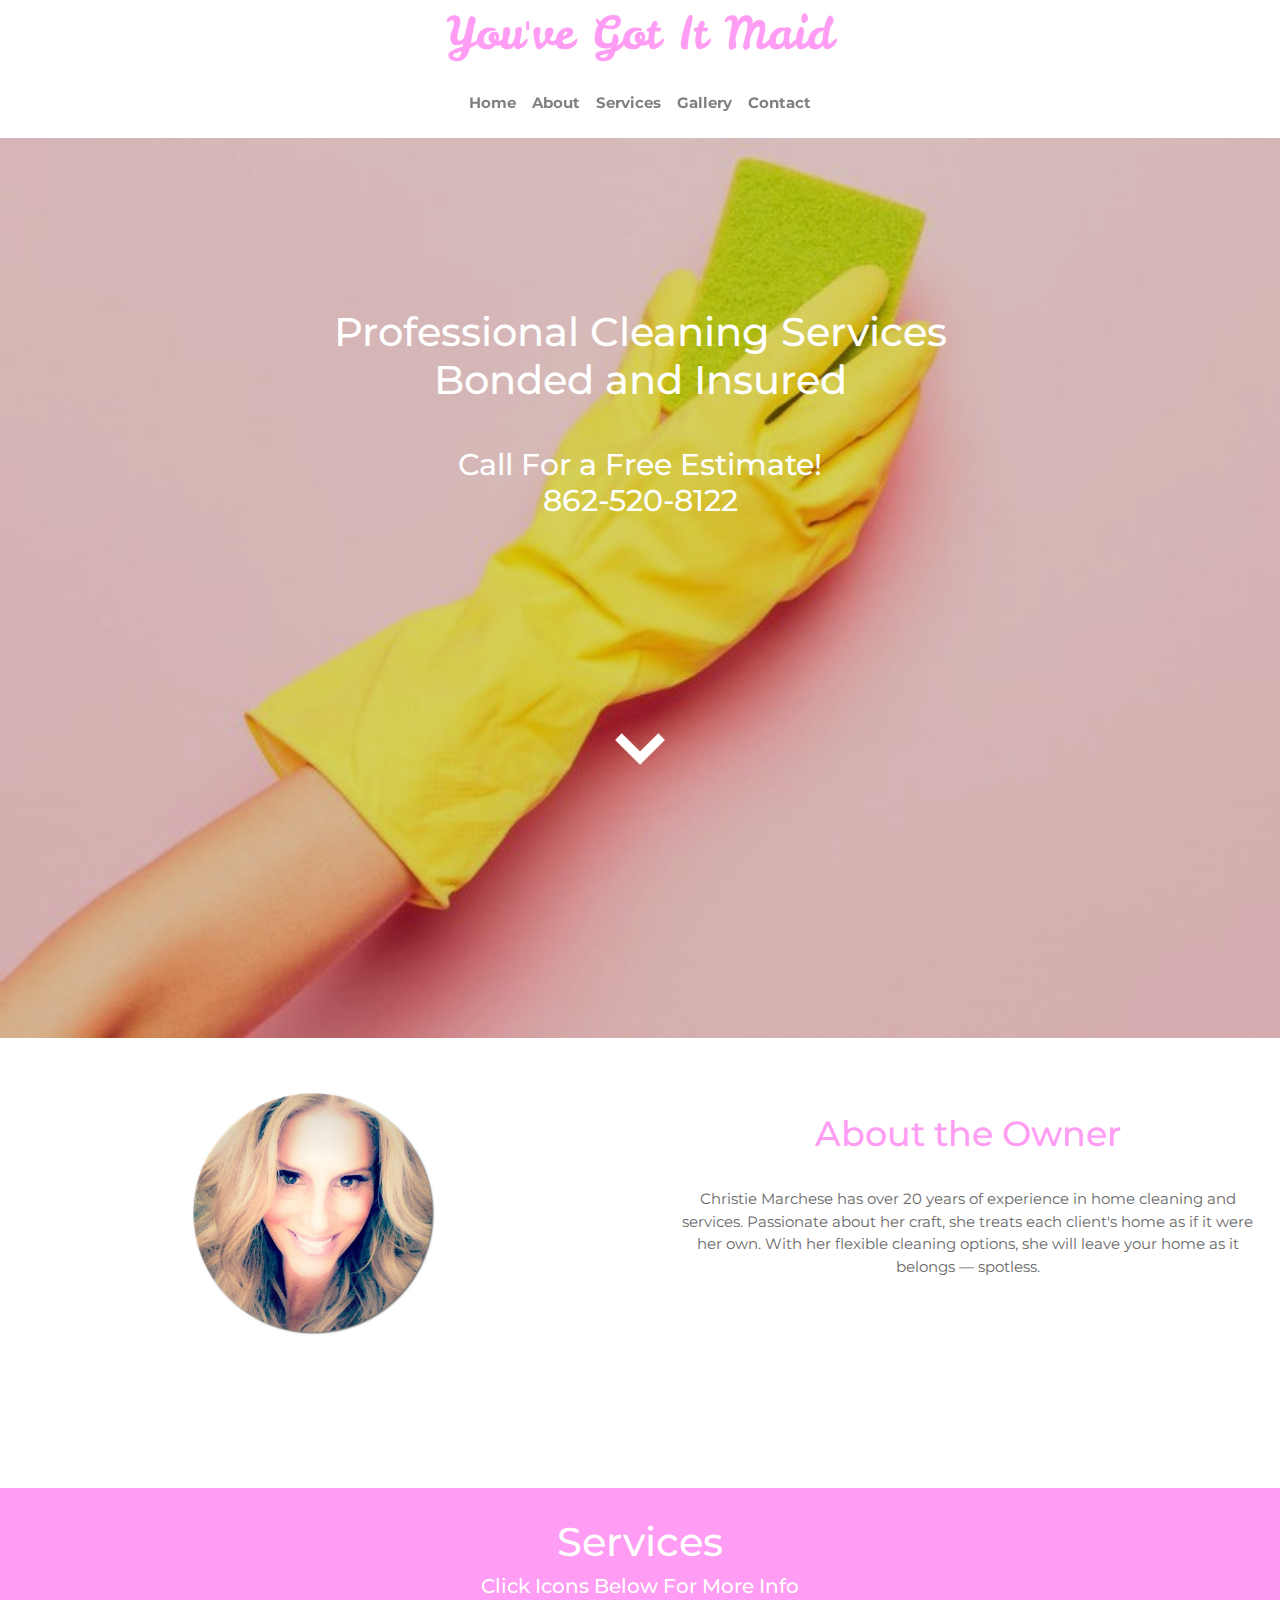
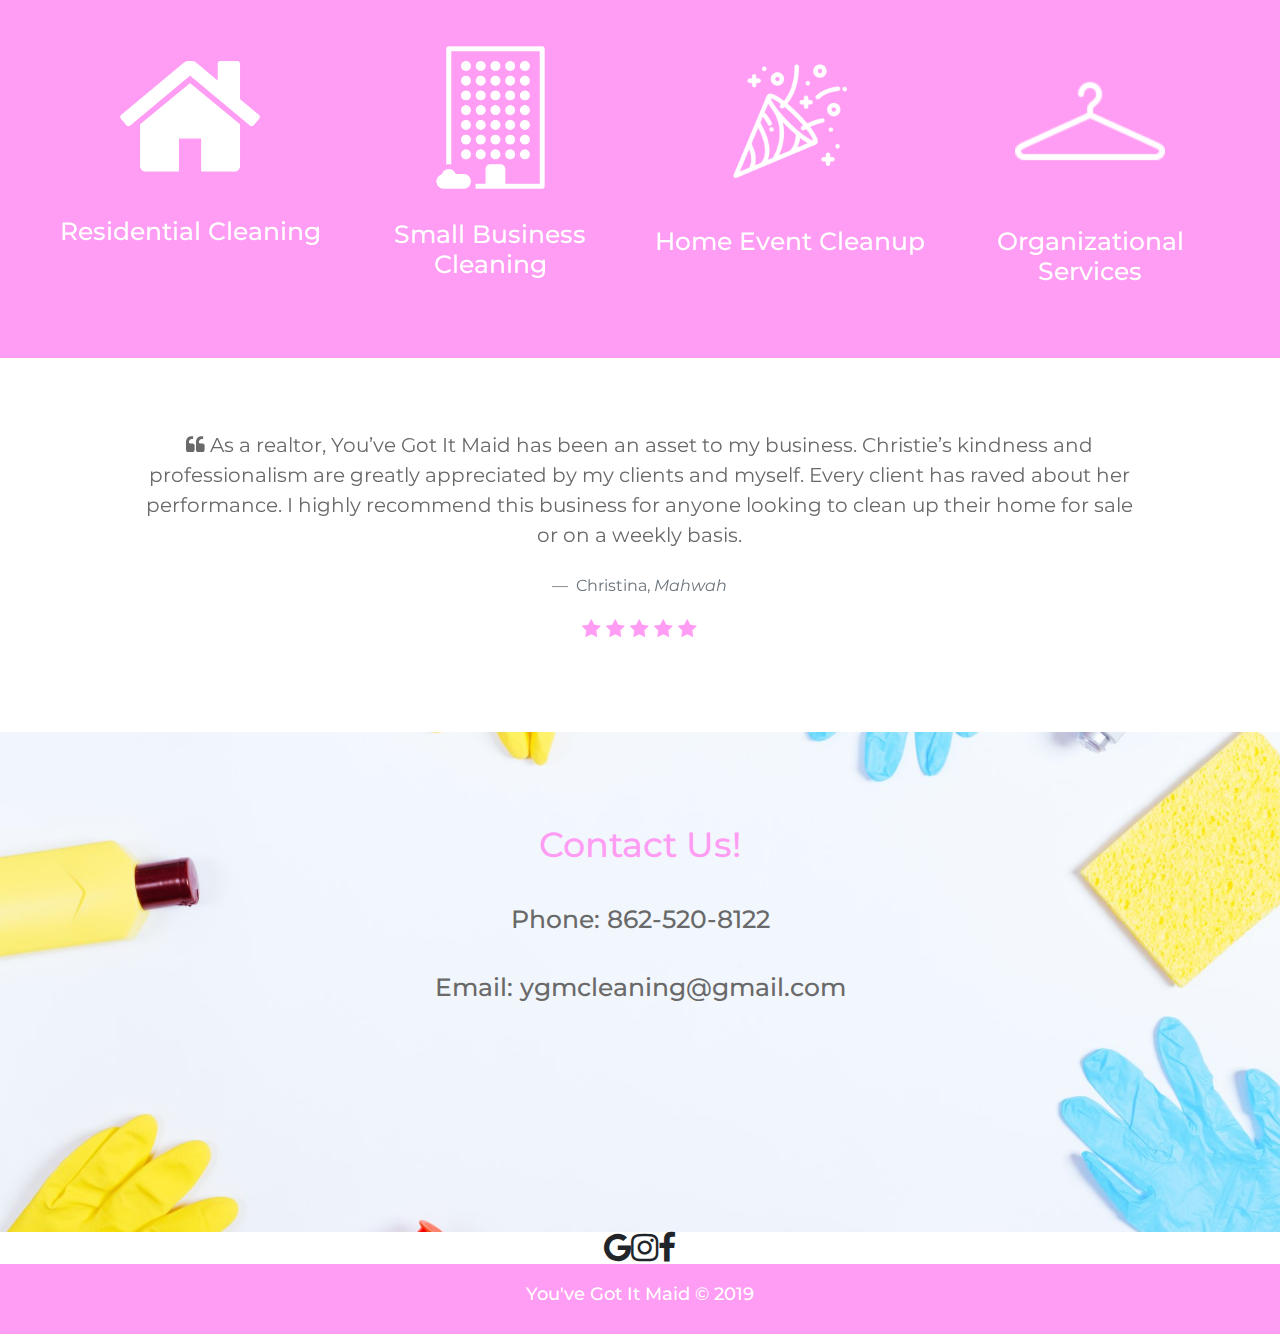
==== commit 3c8397b8: "Update index.html" ====
--- a/index.html
+++ b/index.html
@@ -54,6 +54,9 @@
          <a class = "nav-link" href="#services">Services</a>
        </li>
        <li class = "nav-item">
+         <a class = "nav-link" href="gallery.html">Gallery</a>
+       </li>
+       <li class = "nav-item">
          <a class = "nav-link" href="#contact">Contact</a>
        </li>
      </ul>
@@ -237,13 +240,21 @@
     </div>
 
     <div class="row align-items-center justify-content-center">
-      <h2>Email: <a href = "mailto:christiemarchese1@yahoo.com">christiemarchese1@yahoo.com</a> </h2>
-    </div>
-
-  </div>
-</div>
-
-
+      <h2>Email: <a href = "mailto:ygmcleaning@gmail.com">ygmcleaning@gmail.com</a> </h2>
+    </div>
+
+  </div>
+</div>
+
+<div class="container-fluid">
+  <div class="social">
+    <div class="row align-items-center justify-content-center">
+      <a href="" class="fa fa-google fa-2x"></a>
+      <a href="#" class="fa fa-instagram fa-2x"></a>
+      <a href="#" class="fa fa-facebook fa-2x"></a>
+    </div>
+  </div>
+</div>
 
 <div class="container-fluid">
   <div class="footer">
@@ -252,7 +263,6 @@
     </div>
   </div>
 </div>
-
 
 </body>
 </html>
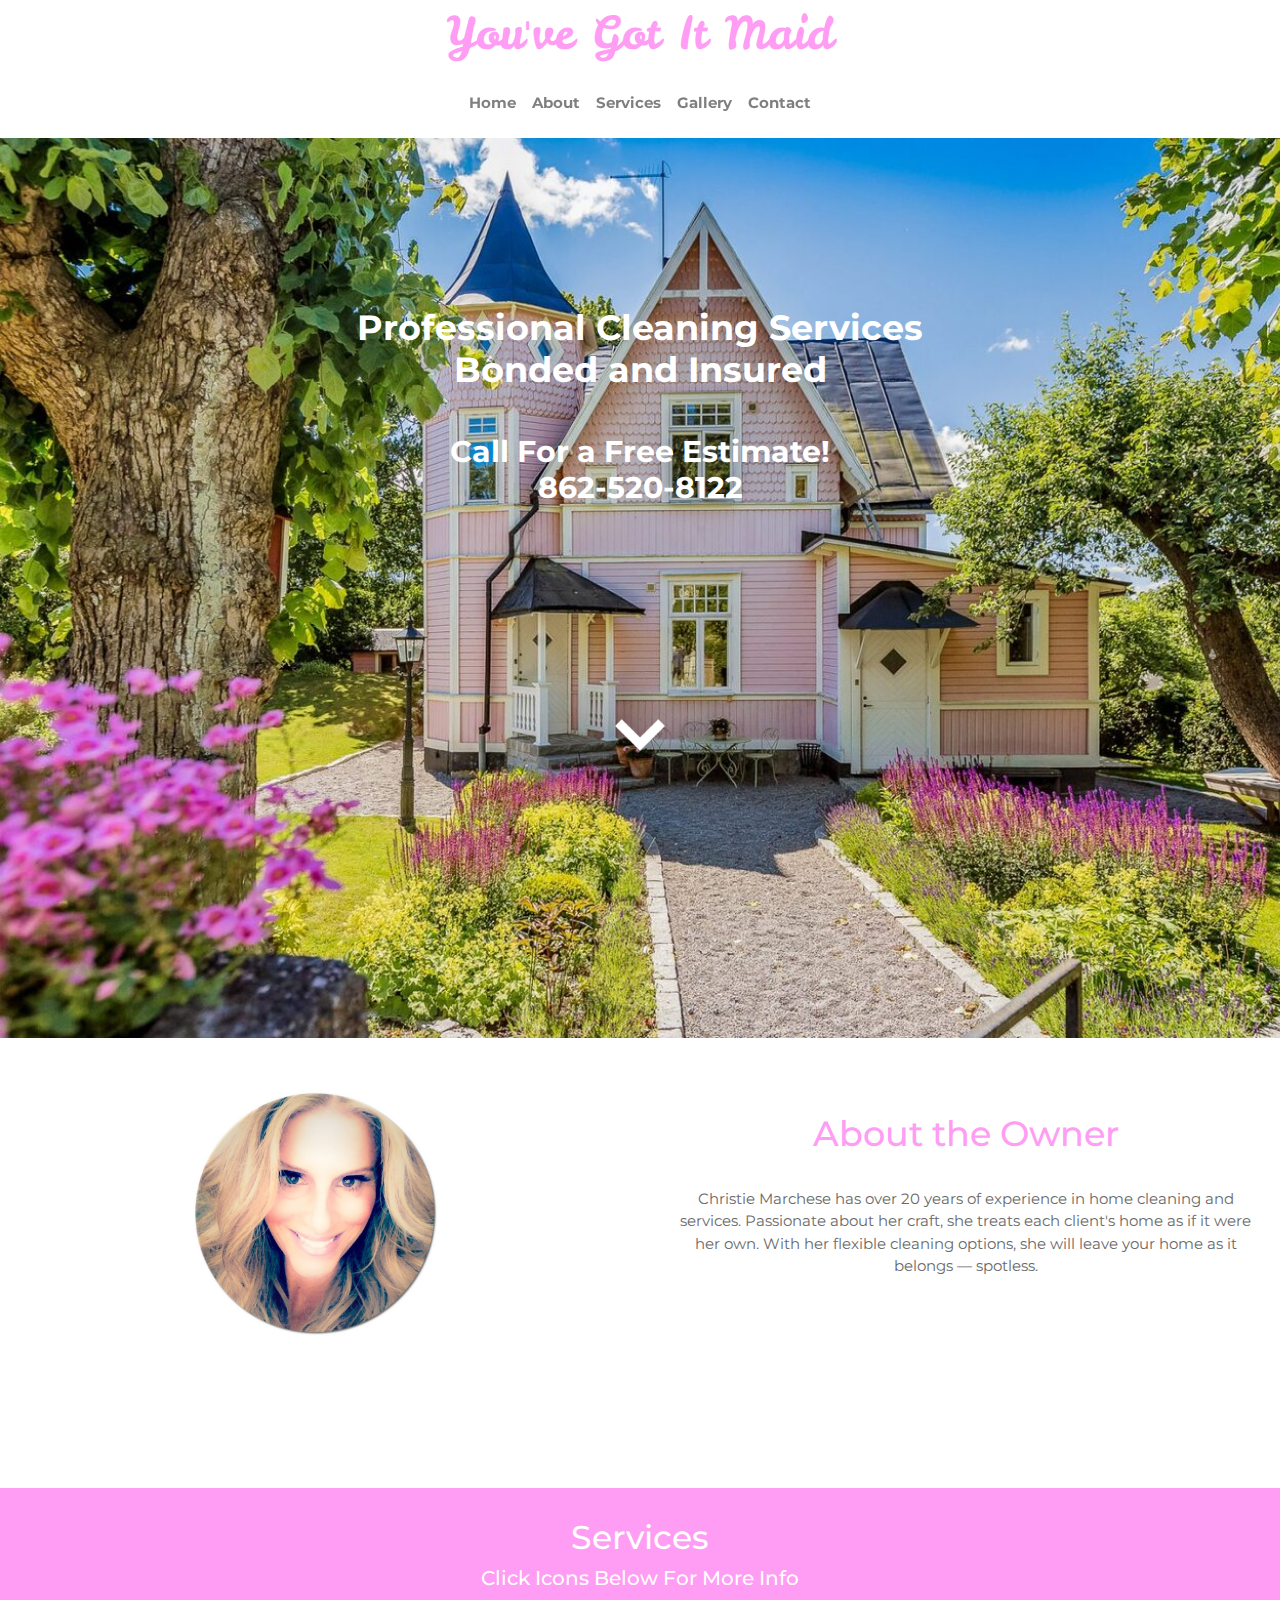
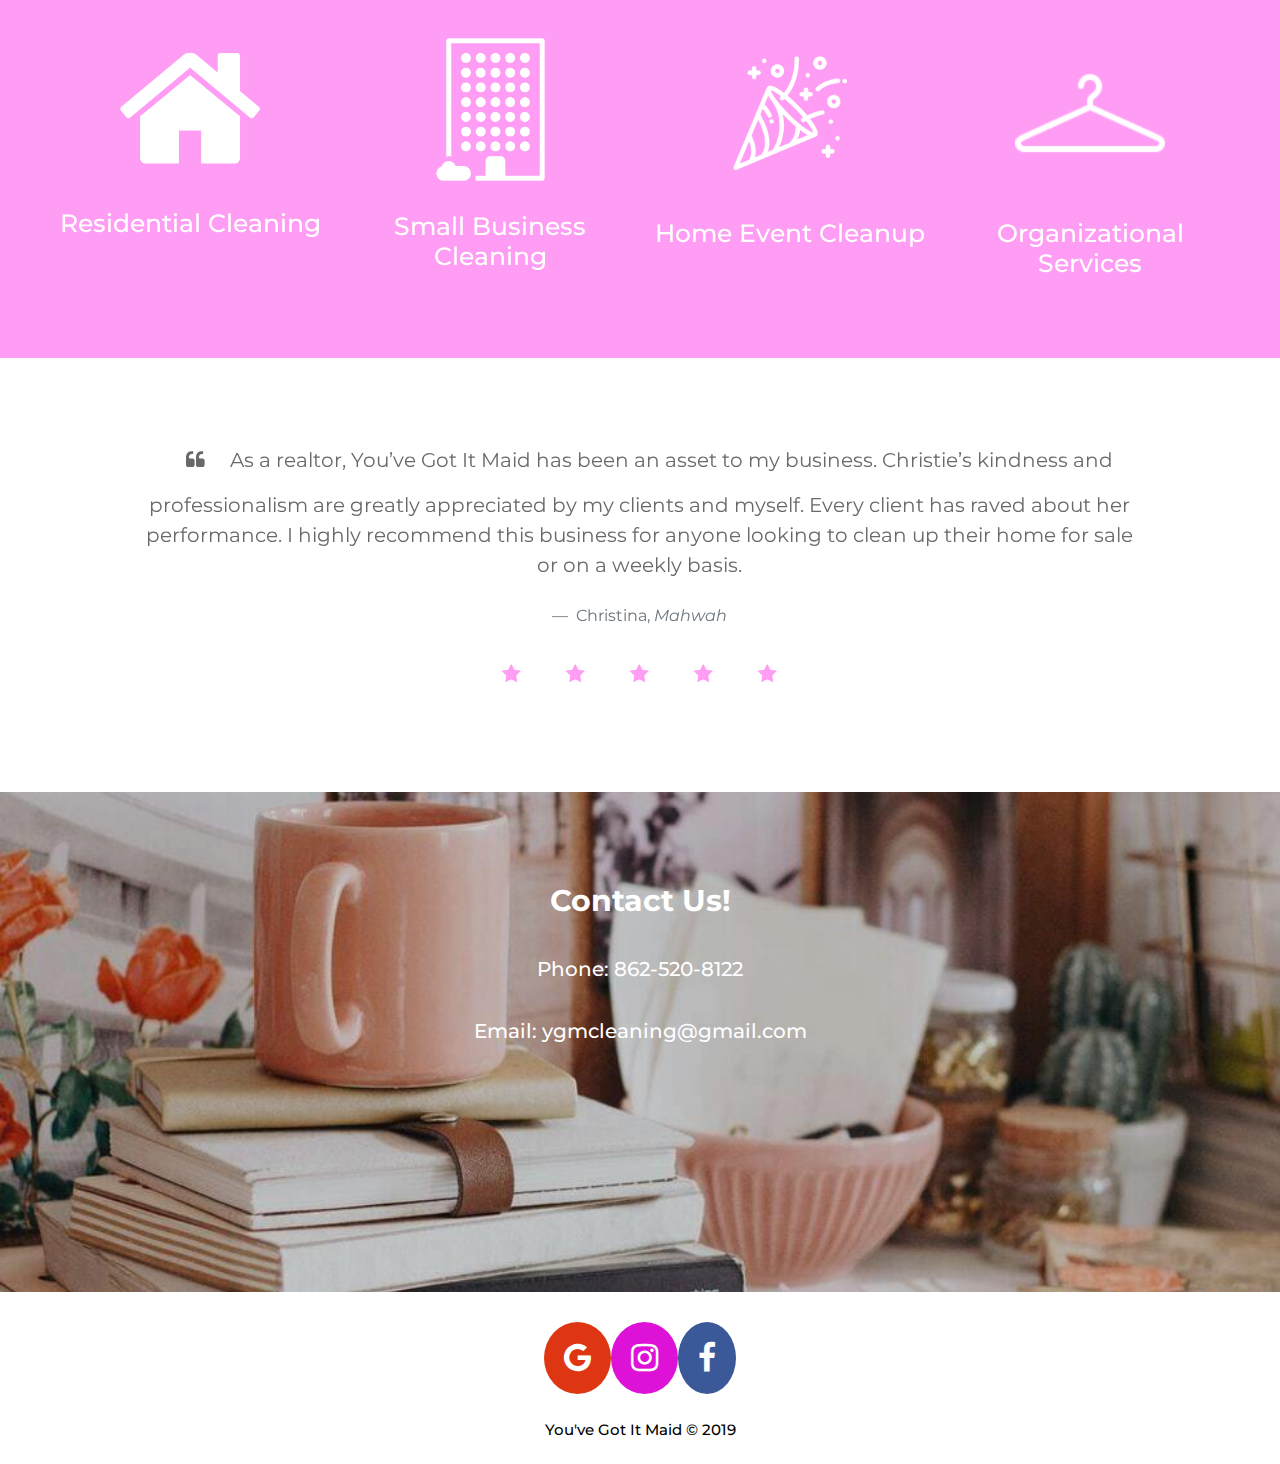
==== commit 3353a8d4: "Update index.html" ====
--- a/index.html
+++ b/index.html
@@ -249,9 +249,9 @@
 <div class="container-fluid">
   <div class="social">
     <div class="row align-items-center justify-content-center">
-      <a href="" class="fa fa-google fa-2x"></a>
-      <a href="#" class="fa fa-instagram fa-2x"></a>
-      <a href="#" class="fa fa-facebook fa-2x"></a>
+      <a href="https://g.co/kgs/Fs5mtP" class="fa fa-google fa-2x"></a>
+      <a href="https://www.instagram.com/youvegotitmaid_/" class="fa fa-instagram fa-2x"></a>
+      <a href="https://www.facebook.com/youvegotitimaid" class="fa fa-facebook fa-2x"></a>
     </div>
   </div>
 </div>
--- a/style.css
+++ b/style.css
@@ -14,6 +14,11 @@
   color: inherit;
 }
 
+a:hover {
+    text-decoration:none;
+    color: inherit;
+  }
+
 .logo{
   text-align: center;
 }
@@ -42,7 +47,8 @@
 .landing h1{
   font-family: 'Montserrat', sans-serif;
   color: white;
-  font-size: 40px;
+  font-size: 35px;
+  font-weight: bold;
   margin-top: 13%;
   text-align: center;
 }
@@ -50,6 +56,7 @@
 .landing h2{
   color: white;
   font-size: 30px;
+  font-weight: bold;
   text-align: center;
   margin-top: 35px;
 }
@@ -87,7 +94,7 @@
 .services h1{
   color: white;
   margin-top: 30px;
-  font-size: 40px;
+  font-size: 33px;
 }
 
 .services h2{
@@ -97,7 +104,7 @@
 
 .services i{
   color: white;
-  font-size: 50px;
+  font-size: 40px;
   padding: 0px;
 }
 
@@ -180,29 +187,126 @@
 }
 
 .contact h1{
-  font-size: 35px;
+  font-size: 30px;
   margin-top: 7%;
-  color: #ff9cf3;
+  font-weight: bold;
+  color: white;
 }
 
 .contact h2{
-  font-size: 25px;
-  color: #696969;
+  font-size: 20px;
+  color: white;
   margin-top: 30px;
   text-align: center;
 }
 
 .footer{
   height: 70px;
-  background-color: #ff9cf3;
+  background-color: white;
 }
 
 .footer h3{
-  font-size: 18px;
-  text-align: center;
-  color: white;
-  margin-top: 20px;
-}
+  font-size: 15px;
+  text-align: center;
+  color: black;
+  margin-top: 27px;
+}
+
+.social{
+  margin-top: 30px;
+}
+
+.fa {
+  padding: 20px;
+  font-size: 30px;
+  text-align: center;
+  text-decoration: none;
+  border-radius: 50%;
+}
+
+.fa-facebook {
+  background: #3B5998;
+  color: white;
+}
+
+.fa-google {
+  background: #DE3612;
+  color: white;
+}
+
+.fa-instagram {
+  background: #DE12D7;
+  color: white;
+}
+
+/* Gallery */
+
+.HomeCleaning{
+  background-image: url(images/Kitchen.jpg);
+  height: 100vh;
+  background-size: cover;
+  background-repeat: no-repeat;
+}
+
+.HomeCleaning h1{
+  font-family: 'Leckerli One', cursive;
+  color: white;
+  font-size: 70px;
+  margin-top: 20%;
+  text-align: center;
+}
+
+.Organization{
+  background-image: url(images/Closet.jpg);
+  height: 800px;
+  background-size: cover;
+  background-repeat: no-repeat;
+}
+
+.Organization h1{
+  font-family: 'Leckerli One', cursive;
+  color: white;
+  font-size: 70px;
+  margin-top: 20%;
+  text-align: center;
+}
+
+.EventCleanup{
+  background-image: url(images/Event.jpg);
+  height: 100vh;
+  background-size: cover;
+  background-repeat: no-repeat;
+}
+
+.EventCleanup h1{
+  font-family: 'Leckerli One', cursive;
+  color: white;
+  font-size: 70px;
+  margin-top: 20%;
+  text-align: center;
+}
+
+/* Grid */
+
+.row {
+  display: flex;
+  flex-wrap: wrap;
+  padding: 0 4px;
+}
+.column {
+  flex: 25%;
+  max-width: 25%;
+  padding: 0 4px;
+}
+
+.column img {
+  margin-top: 8px;
+  height: 500px;
+  vertical-align: middle;
+  width: 100%;
+}
+
+
 
 @media only screen and (max-width: 1024px){
 
@@ -234,6 +338,44 @@
     margin-top: 100px;
   }
 
+  /*Gallery*/
+
+  .HomeCleaning{
+    width: 100vw;
+    height: 600px;
+    background-size: cover;
+    background-position: center, center;
+  }
+
+  .HomeCleaning h1{
+    font-size: 60px;
+    margin-top: 200px;
+  }
+
+  .Organization{
+    width: 100vw;
+    height: 600px;
+    background-size: cover;
+    background-position: center, center;
+  }
+
+  .Organization h1{
+    font-size: 60px;
+    margin-top: 200px;
+  }
+
+  .EventCleanup{
+    width: 100vw;
+    height: 600px;
+    background-size: cover;
+    background-position: center, center;
+  }
+
+  .EventCleanup h1{
+    font-size: 60px;
+    margin-top: 200px;
+  }
+
 }
 
 @media only screen and (max-width:570px){
@@ -264,16 +406,18 @@
   }
 
   .landing h1{
-    margin-top: 55px;
+    margin-top: 45px;
     font-size: 25px;
+    font-weight: bold;
     color: white;
-    padding: 20px;
+    padding: 10px;
     text-align: center;
   }
 
   .landing h2{
     font-size: 20px;
-    margin-top: 40px;
+    font-weight: bold;
+    margin-top: 15px;
   }
 
   .landing img{
@@ -334,17 +478,9 @@
     padding: 5px;
   }
 
-  .testimonials{
-    height: 200px;
-  }
-
-  .testimonials h3{
-    font-size: 20px;
-  }
-
   .contact h1{
     margin-top: 30%;
-    color: #ff9cf3;
+    color: white;
     font-size: 32px;
   }
 
@@ -354,3 +490,61 @@
   }
 
 }
+
+/*Gallery Tablet*/
+
+@media only screen and (max-width: 430px){
+
+  .HomeCleaning{
+    width: 100vw;
+    height: 600px;
+    background-size: cover;
+    background-position: center, center;
+  }
+
+  .HomeCleaning h1{
+    font-size: 40px;
+    margin-top: 60%
+  }
+
+  .Organization{
+    width: 100vw;
+    height: 600px;
+    background-size: cover;
+    background-position: center, center;
+  }
+
+  .Organization h1{
+    font-size: 40px;
+    margin-top: 60%
+  }
+
+  .EventCleanup{
+    width: 100vw;
+    height: 600px;
+    background-size: cover;
+    background-position: center, center;
+  }
+
+  .EventCleanup h1{
+    font-size: 40px;
+    margin-top: 60%
+  }
+
+}
+
+/*Grid*/
+
+@media screen and (max-width: 800px) {
+  .column {
+    flex: 50%;
+    max-width: 50%;
+  }
+}
+
+@media screen and (max-width: 600px) {
+  .column {
+    flex: 100%;
+    max-width: 100%;
+  }
+}
